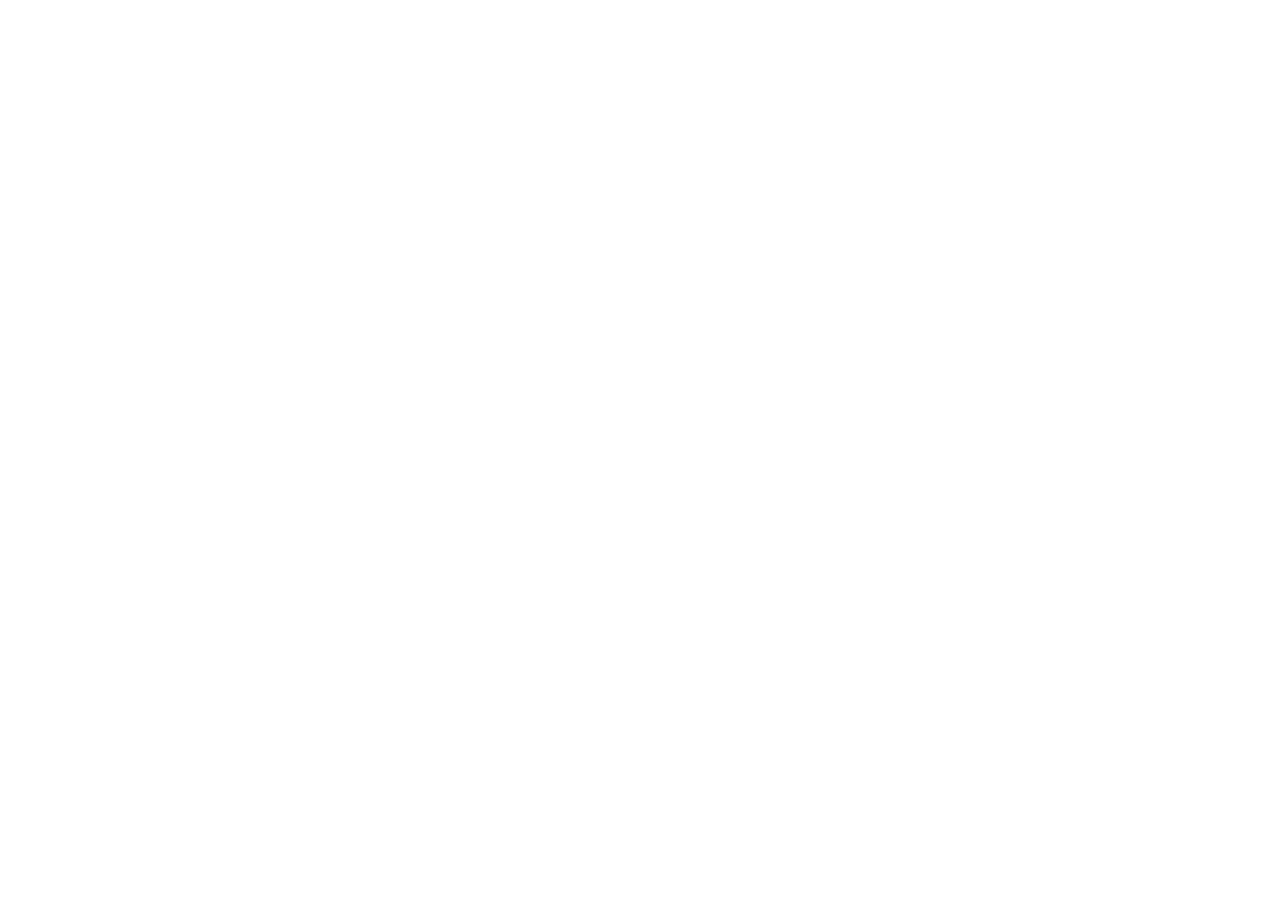
==== index.html @ d962c059 "Create index.html" ====
<!DOCTYPE html>
<html lang="en">
<head>
    <meta charset="UTF-8">
    <meta name="viewport" content="width=device-width, initial-scale=1.0">
    <title>Document</title>
    <link rel="stylesheet" href="https://cdnjs.cloudflare.com/ajax/libs/font-awesome/5.15.4/css/all.min.css">
    <link rel="stylesheet" href="header.css">
</head>
<body>

</body>
</html>
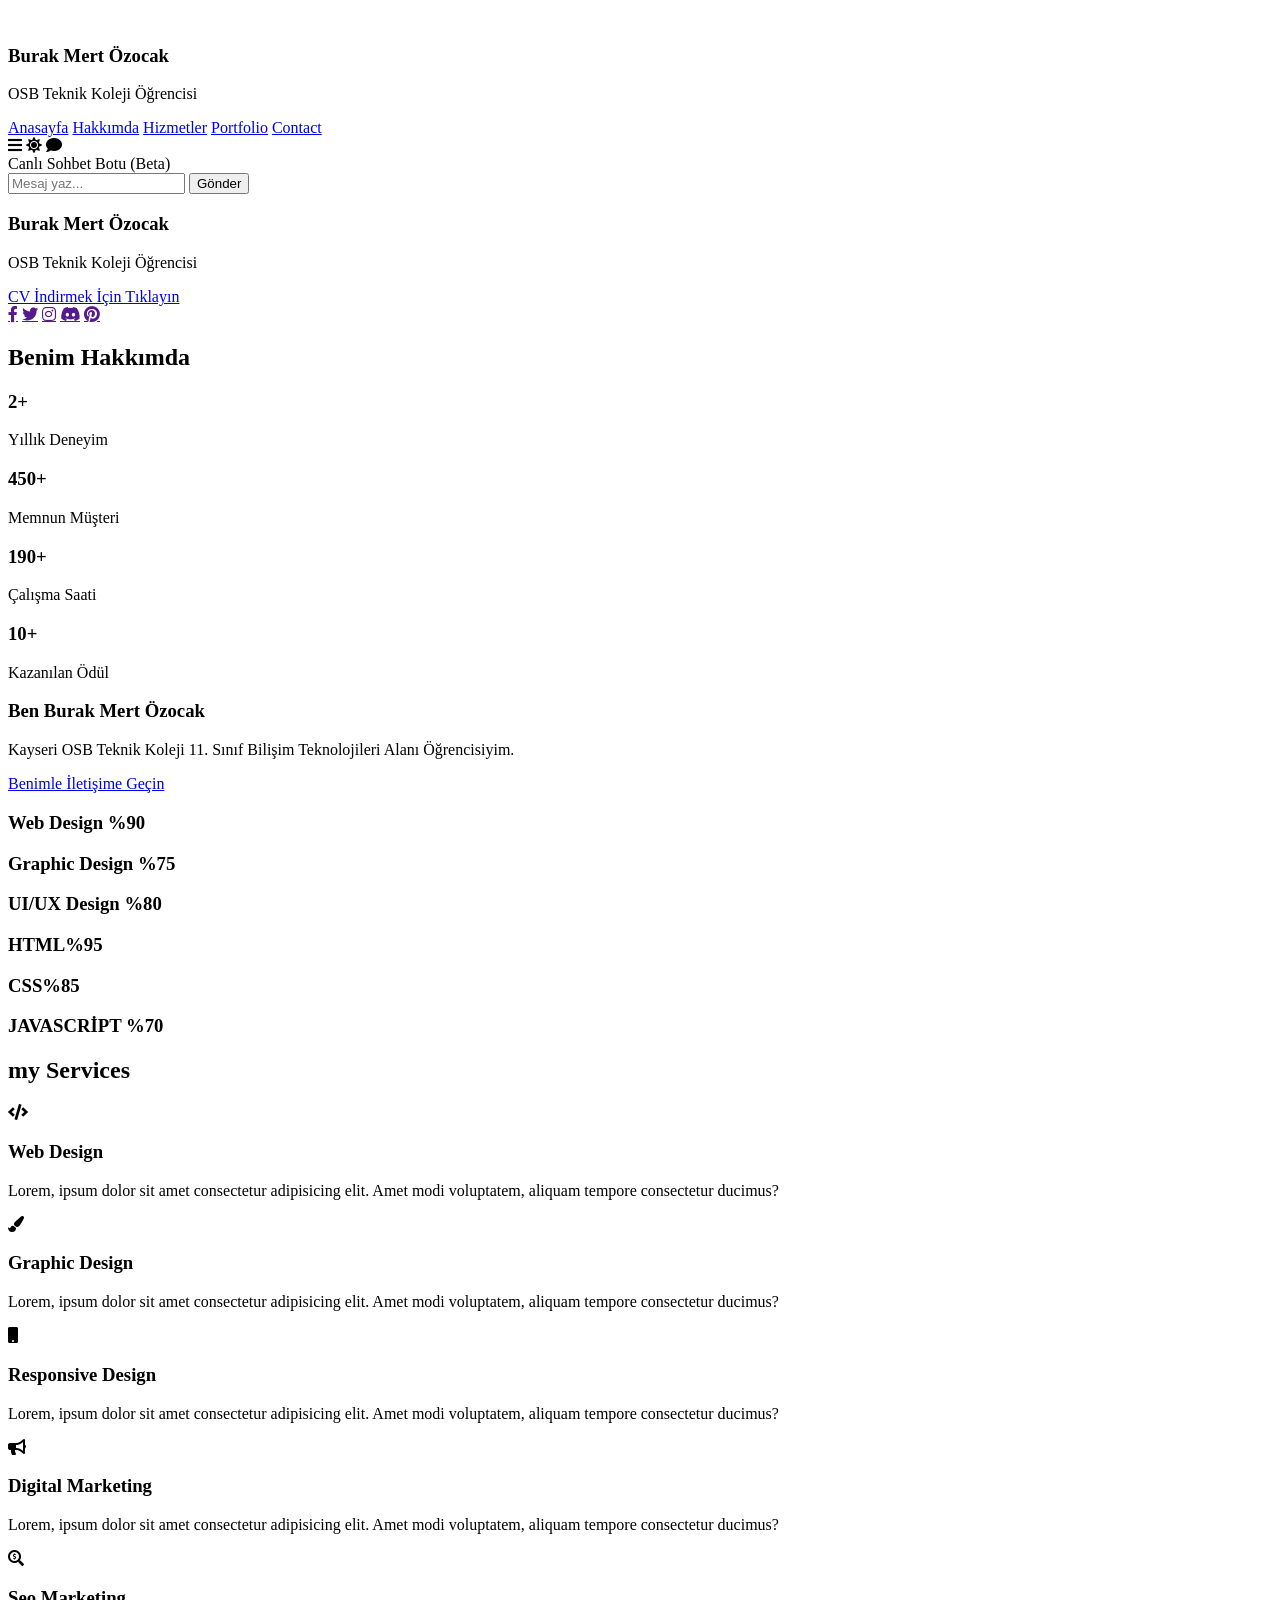
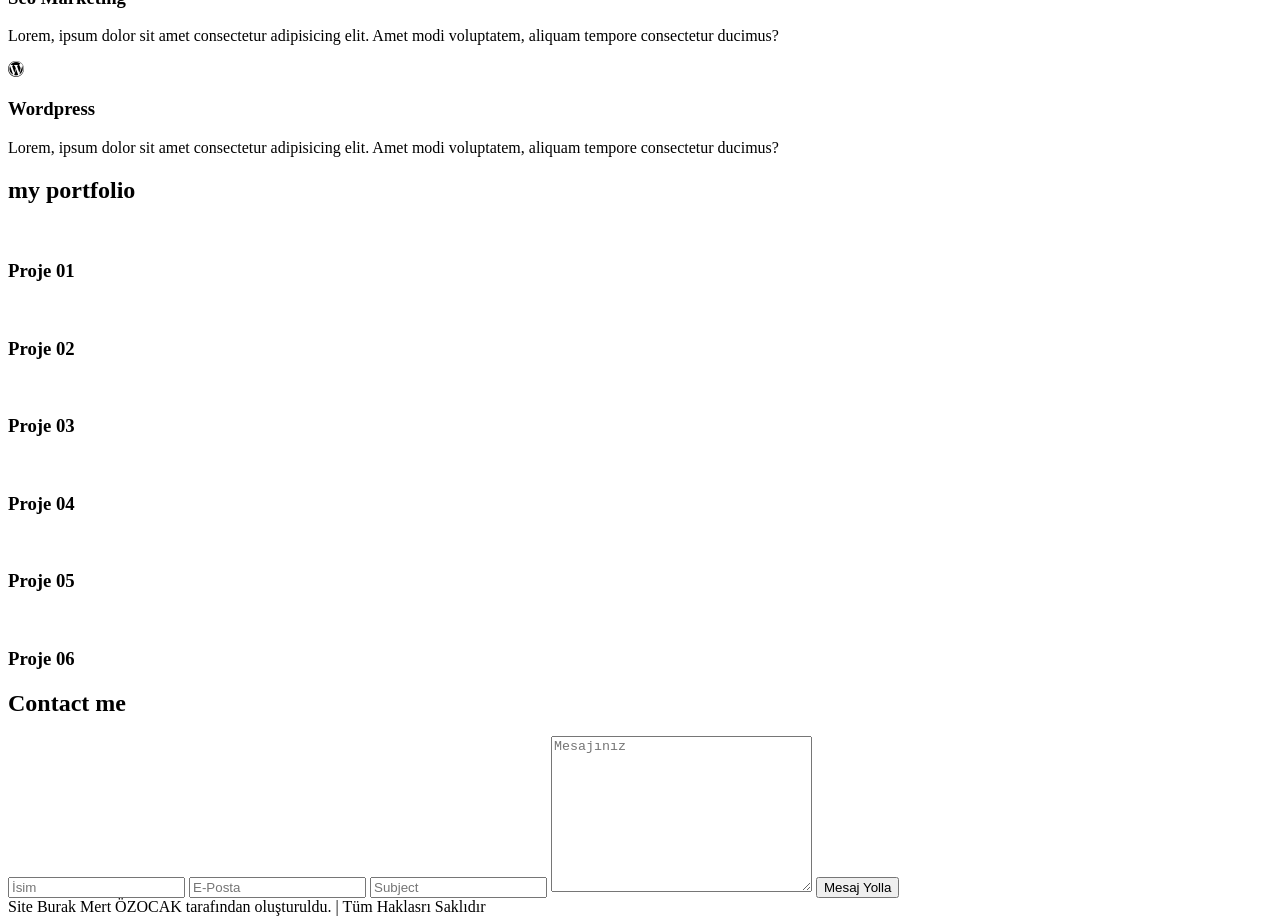
==== commit d24a7eb4: "Update index.html" ====
--- a/index.html
+++ b/index.html
@@ -1,5 +1,6 @@
 <!DOCTYPE html>
 <html lang="en">
+
 <head>
     <meta charset="UTF-8">
     <meta name="viewport" content="width=device-width, initial-scale=1.0">
@@ -7,7 +8,211 @@
     <link rel="stylesheet" href="https://cdnjs.cloudflare.com/ajax/libs/font-awesome/5.15.4/css/all.min.css">
     <link rel="stylesheet" href="header.css">
 </head>
+
 <body>
-
+    <header class="header">
+        <div class="user">
+            <img src="modern desktop computer-amico.png" alt="">
+            <h3>Burak Mert Özocak</h3>
+            <p>OSB Teknik Koleji Öğrencisi</p>
+        </div>
+
+        <nav class="navbar">
+            <a href="#home">Anasayfa</a>
+            <a href="#about">Hakkımda</a>
+            <a href="#services">Hizmetler</a>
+            <a href="#portfolio">Portfolio</a>
+            <a href="#contact">Contact</a>
+        </nav>
+    </header>
+    <div id="menu-btn" onclick="" class="fas fa-bars"></div>
+    <div id="theme-toggler" class="fas fa-sun"></div>
+    <div id="theme-messager" class="fas fa-comment"></div>
+    
+    <div id="chatPanel">
+        <div class="chat-header">Canlı Sohbet Botu (Beta)</div>
+        <div class="chat-messages" id="chatMessages">
+        </div>
+        <div class="chat-input">
+          <input type="text" id="chatInput" placeholder="Mesaj yaz...">
+          <button id="sendBtn">Gönder</button>
+        </div>
+      </div>
+      
+    
+
+    <section class="home" id="home">
+        <div class="content">
+            <h3>Burak Mert Özocak</h3>
+            <p>OSB Teknik Koleji Öğrencisi</p>
+            <a href="#" class="btn">CV İndirmek İçin Tıklayın</a>
+        </div>
+
+        <div class="share">
+            <a href="" class="fab fa-facebook-f"></a>
+            <a href="" class="fab fa-twitter"></a>
+            <a href="" class="fab fa-instagram"></a>
+            <a href="" class="fab fa-discord"></a>
+            <a href="" class="fab fa-pinterest"></a>
+        </div>
+    </section>
+
+    <section class="about" id="about">
+        <h1 class="heading">Benim <span>Hakkımda</span></h1>
+
+        <div class="row">
+            <div class="box-container">
+                <div class="box">
+                    <h3>2+</h3>
+                    <p>Yıllık Deneyim</p>
+                </div>
+                <div class="box">
+                    <h3>450+</h3>
+                    <p>Memnun Müşteri</p>
+                </div>
+                <div class="box">
+                    <h3>190+</h3>
+                    <p>Çalışma Saati</p>
+                </div>
+                <div class="box">
+                    <h3>10+</h3>
+                    <p>Kazanılan Ödül</p>
+                </div>
+            </div>
+            <div class="content">
+                <h3>Ben <span>Burak Mert Özocak</span></h3>
+                <p>Kayseri OSB Teknik Koleji 11. Sınıf Bilişim Teknolojileri Alanı Öğrencisiyim.</p>
+                <a href="#" class="btn">Benimle İletişime Geçin</a>
+            </div>
+        </div>
+
+        <div class="row">
+            <div class="progress">
+                <h3>Web Design <span>%90</span></h3>
+                <div class="bar bar-1-1"><span></span></div>
+                <h3>Graphic Design <span>%75</span></h3>
+                <div class="bar bar-1-2"><span></span></div>
+                <h3>UI/UX Design <span>%80</span></h3>
+                <div class="bar bar-1-3"><span></span></div>
+            </div>
+            <div class="progress">
+                <h3>HTML<span>%95</span></h3>
+                <div class="bar bar-2-1"><span></span></div>
+                <h3>CSS<span>%85</span></h3>
+                <div class="bar bar-2-2"><span></span></div>
+                <h3>JAVASCRİPT <span>%70</span></h3>
+                <div class="bar bar-2-3"><span></span></div>
+            </div>
+
+        </div>
+    </section>
+
+    <section class="services" id="services">
+        <h1 class="heading"> my <span>Services</span> </h1>
+
+        <div class="box-container">
+
+            <div class="box">
+                <i class="fas fa-code"></i>
+                <h3>Web Design</h3>
+                <p>Lorem, ipsum dolor sit amet consectetur adipisicing elit. Amet modi voluptatem, aliquam tempore
+                    consectetur ducimus?</p>
+            </div>
+            <div class="box">
+                <i class="fas fa-paint-brush"></i>
+                <h3>Graphic Design</h3>
+                <p>Lorem, ipsum dolor sit amet consectetur adipisicing elit. Amet modi voluptatem, aliquam tempore
+                    consectetur ducimus?</p>
+            </div>
+            <div class="box">
+                <i class="fas fa-mobile"></i>
+                <h3>Responsive Design</h3>
+                <p>Lorem, ipsum dolor sit amet consectetur adipisicing elit. Amet modi voluptatem, aliquam tempore
+                    consectetur ducimus?</p>
+            </div>
+            <div class="box">
+                <i class="fas fa-bullhorn"></i>
+                <h3>Digital Marketing</h3>
+                <p>Lorem, ipsum dolor sit amet consectetur adipisicing elit. Amet modi voluptatem, aliquam tempore
+                    consectetur ducimus?</p>
+            </div>
+            <div class="box">
+                <i class="fas fa-search-dollar"></i>
+                <h3>Seo Marketing</h3>
+                <p>Lorem, ipsum dolor sit amet consectetur adipisicing elit. Amet modi voluptatem, aliquam tempore
+                    consectetur ducimus?</p>
+            </div>
+            <div class="box">
+                <i class="fab fa-wordpress"></i>
+                <h3>Wordpress</h3>
+                <p>Lorem, ipsum dolor sit amet consectetur adipisicing elit. Amet modi voluptatem, aliquam tempore
+                    consectetur ducimus?</p>
+            </div>
+
+        </div>
+    </section>
+
+    <section class="portfolio" id="portfolio">
+        <h1 class="heading"> my <span>portfolio</span> </h1>
+
+        <div class="box-container">
+
+            <div class="box">
+                <img src="software tester-rafiki.png" alt="">
+                <div class="content">
+                    <h3>Proje 01</h3>
+                </div>
+            </div>
+            <div class="box">
+                <img src="software tester-rafiki.png" alt="">
+                <div class="content">
+                    <h3>Proje 02</h3>
+                </div>
+            </div>
+            <div class="box">
+                <img src="software tester-rafiki.png" alt="">
+                <div class="content">
+                    <h3>Proje 03</h3>
+                </div>
+            </div>
+            <div class="box">
+                <img src="software tester-rafiki.png" alt="">
+                <div class="content">
+                    <h3>Proje 04</h3>
+                </div>
+            </div>
+            <div class="box">
+                <img src="software tester-rafiki.png" alt="">
+                <div class="content">
+                    <h3>Proje 05</h3>
+                </div>
+            </div>
+            <div class="box">
+                <img src="software tester-rafiki.png" alt="">
+                <div class="content">
+                    <h3>Proje 06</h3>
+                </div>
+            </div>
+
+        </div>
+    </section>
+
+    <section class="contact" id="contact">
+        <h1 class="heading"> <span>Contact</span> me </h1>
+        
+        <form action="">
+            <input type="text" placeholder="İsim" class="box">
+            <input type="email" placeholder="E-Posta" class="box">
+            <input type="text" placeholder="Subject" class="box">
+            <textarea name="" class="box" placeholder="Mesajınız" id="" cols="30" rows="10"></textarea>
+        <input type="submit" value="Mesaj Yolla" class="btn">
+        </form>
+    </section>
+
+<div class="credits"> Site <span>Burak Mert ÖZOCAK</span> tarafından oluşturuldu. | Tüm Haklasrı Saklıdır</div>
+
+
+    <script src="header.js"></script>
 </body>
+
 </html>
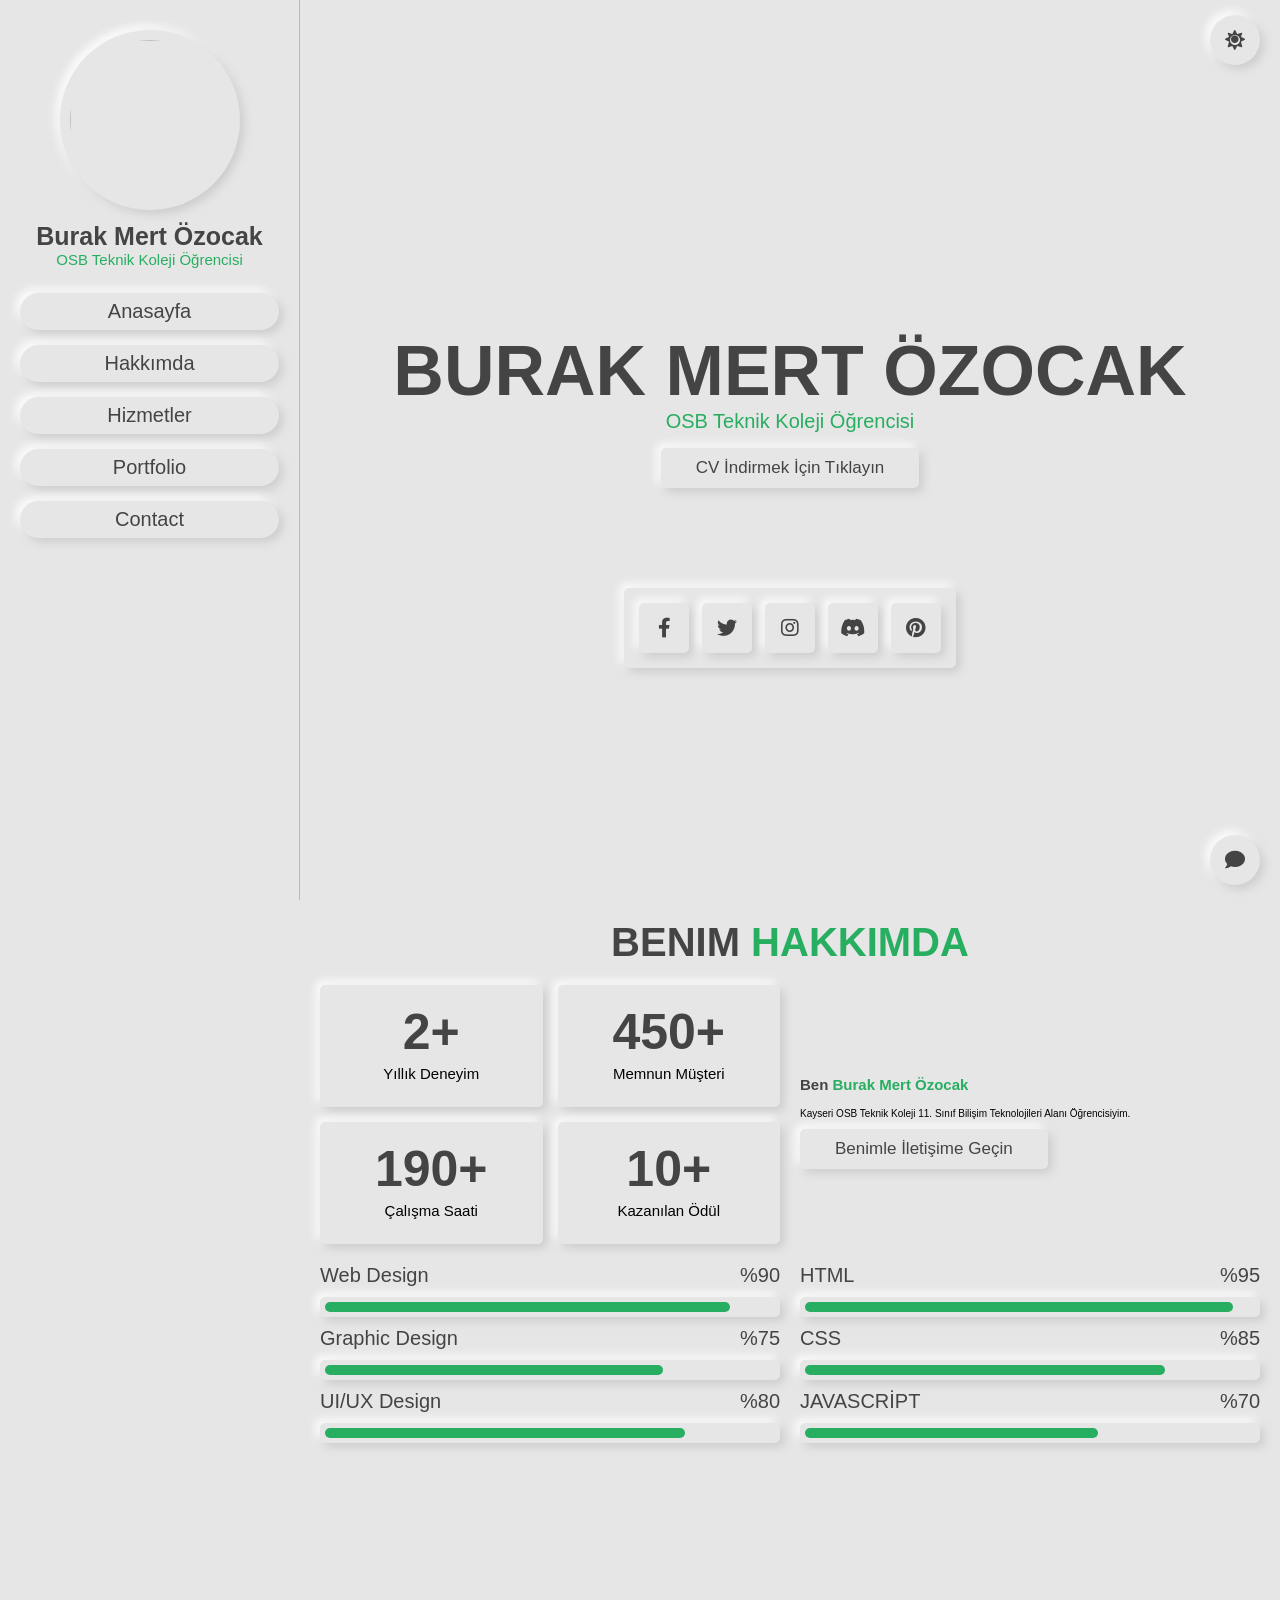
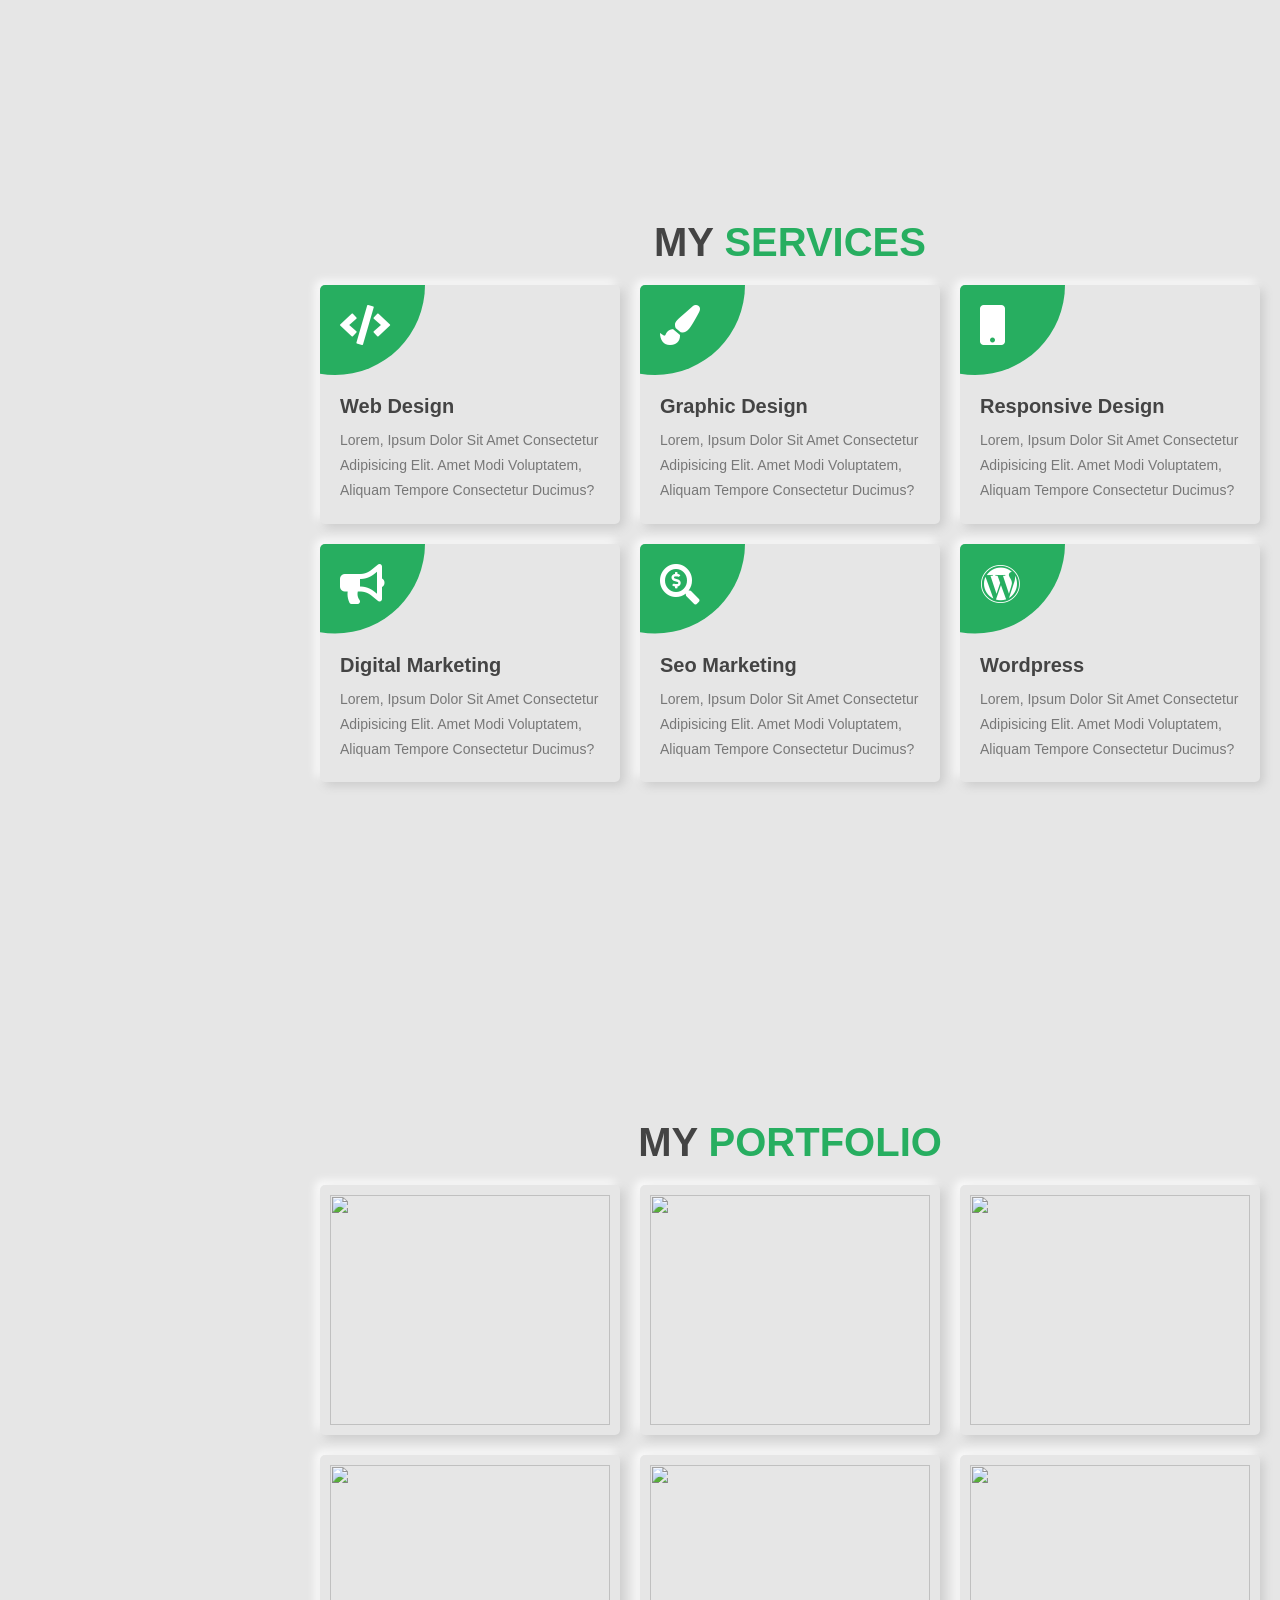
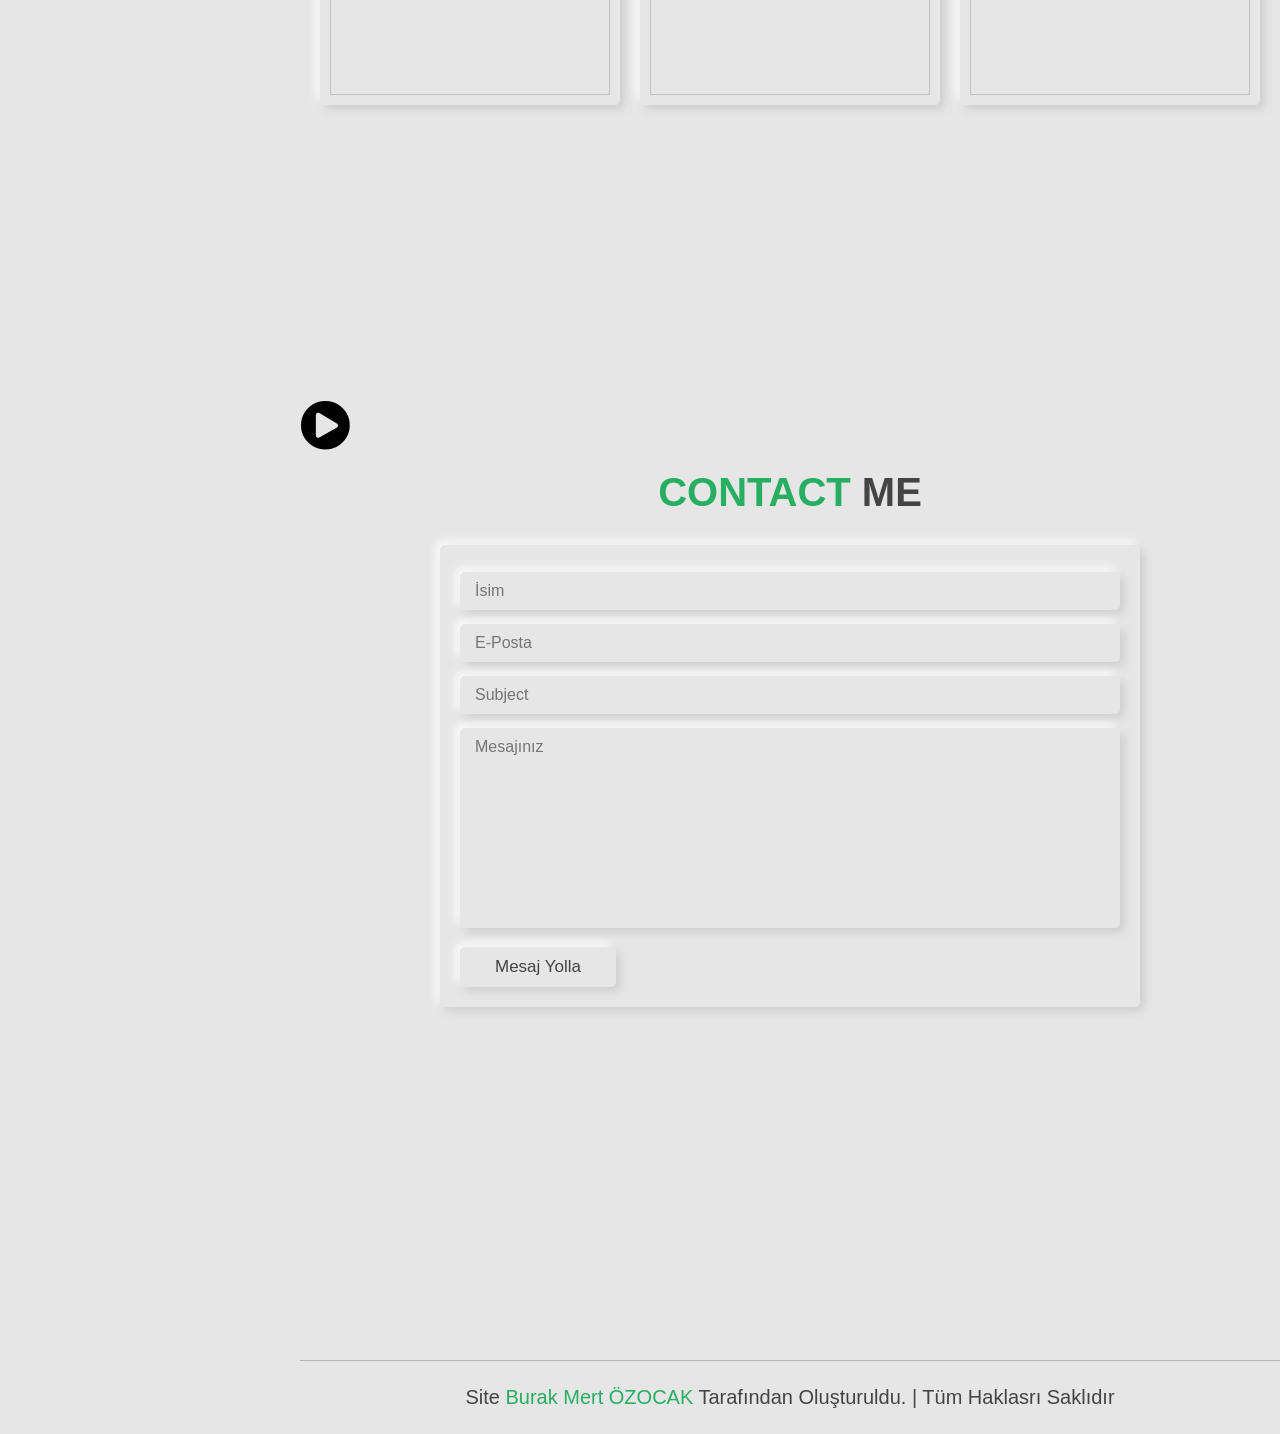
==== commit b6ba2f54: "Update index.html" ====
--- a/index.html
+++ b/index.html
@@ -196,6 +196,8 @@
 
         </div>
     </section>
+    
+    <div class="playpause-track" onclick="playpauseTrack()"><i class="fa fa-play-circle fa-5x"></i></div>
 
     <section class="contact" id="contact">
         <h1 class="heading"> <span>Contact</span> me </h1>
--- a/header.css
+++ b/header.css
@@ -0,0 +1,711 @@
+@import url('https://fonts.googleapis.com/css2?family=Poppins:wght@100;200;300;400;500;600;700&display=swap');
+
+:root {
+    --green: #27ae60;
+    --black: #444;
+    --light-color: #777;
+    --bg-color: #e6e6e6;
+    --border: .1rem solid rgba(0, 0, 0, .2);
+    --header-width: 30rem;
+    --box-shadow: .4rem .4rem 1rem #ccc,
+        -.4rem -.4rem 1rem #fff;
+    --box-shadow-inset: .4rem .4rem 1rem #ccc inset,
+        -.4rem -.4rem 1rem #fff inset;
+}
+
+* {
+    font-family: 'Poppins', sans-serif;
+    margin: 0;
+    padding: 0;
+    box-sizing: border-box;
+    outline: none;
+    border: none;
+    text-decoration: none;
+    text-transform: capitalize;
+    transition: .2s linear;
+}
+
+html {
+    font-size: 62.5%;
+    scroll-behavior: smooth;
+}
+
+body {
+    background: var(--bg-color);
+    padding-left: var(--header-width);
+}
+
+body.active {
+    --black: #fff;
+    --light-color: #fff;
+    --bg-color: #222;
+    --border: .1rem solid rgba(0, 0, 0, .4);
+    --box-shadow: .4rem .4rem 1rem #111,
+        -.4rem -.4rem 1rem #333;
+    --box-shadow-inset: .4rem .4rem 1rem #111 inset,
+        -.4rem -.4rem 1rem #333 inset;
+}
+
+section {
+    min-height: 100vh;
+    padding: 2rem;
+}
+
+.btn {
+    margin-top: 1rem;
+    display: inline-block;
+    padding: 1rem 3.5rem;
+    border-radius: .5rem;
+    font-size: 1.7rem;
+    cursor: pointer;
+    background: none;
+    color: var(--black);
+    box-shadow: var(--box-shadow);
+}
+
+.btn:hover {
+    box-shadow: var(--box-shadow-inset);
+    color: var(--green);
+}
+
+.heading {
+    text-align: center;
+    font-size: 4rem;
+    color: var(--black);
+    text-transform: uppercase;
+    padding-bottom: 2rem;
+}
+
+.heading span {
+    color: var(--green);
+    text-transform: uppercase;
+}
+
+.header {
+    position: fixed;
+    top: 0;
+    left: 0;
+    z-index: 999;
+    background: var(--bg-color);
+    width: 30rem;
+    border-right: var(--border);
+    height: 100%;
+    padding: 2rem;
+    text-align: center;
+}
+
+.header .user img {
+    margin: 1rem 0;
+    border: 1rem solid transparent;
+    border-radius: 50%;
+    height: 18rem;
+    width: 18rem;
+    box-shadow: var(--box-shadow);
+}
+
+.header .user h3 {
+    color: var(--black);
+    font-size: 2.5rem;
+}
+
+.header .user p {
+    color: var(--green);
+    font-size: 1.5rem;
+}
+
+.header .navbar {
+    padding-top: 1rem;
+}
+
+.header .navbar a {
+    display: block;
+    margin: 1.5rem 0;
+    padding: .7rem;
+    border-radius: 5rem;
+    font-size: 2rem;
+    box-shadow: var(--box-shadow);
+    color: var(--black);
+}
+
+.header .navbar a:hover {
+    box-shadow: var(--box-shadow-inset);
+}
+
+#menu-btn {
+    position: fixed;
+    top: 1.5rem;
+    left: 2rem;
+    z-index: 1000;
+    height: 5rem;
+    width: 5rem;
+    line-height: 5rem;
+    border-radius: 50%;
+    font-size: 2rem;
+    cursor: pointer;
+    box-shadow: var(--box-shadow);
+    background: var(--bg-color);
+    text-align: center;
+    color: var(--black);
+    display: none;
+}
+
+#menu-btn:hover {
+    color: var(--green);
+    box-shadow: var(--box-shadow-inset);
+}
+
+#theme-toggler {
+    position: fixed;
+    top: 1.5rem;
+    right: 2rem;
+    z-index: 1000;
+    height: 5rem;
+    width: 5rem;
+    line-height: 5rem;
+    border-radius: 50%;
+    font-size: 2rem;
+    cursor: pointer;
+    box-shadow: var(--box-shadow);
+    text-align: center;
+    color: var(--black);
+    background: var(--bg-color);
+}
+
+#theme-toggler:hover {
+    color: var(--green);
+    box-shadow: var(--box-shadow-inset);
+}
+
+/*alınacakların başı*/
+#theme-messager {
+    position: fixed;
+    bottom: 1.5rem;
+    right: 2rem;
+    z-index: 1000;
+    height: 5rem;
+    width: 5rem;
+    line-height: 5rem;
+    border-radius: 50%;
+    font-size: 2rem;
+    cursor: pointer;
+    box-shadow: var(--box-shadow);
+    text-align: center;
+    color: var(--black);
+    background: var(--bg-color);
+}
+
+#theme-messager:hover {
+    color: var(--green);
+    box-shadow: var(--box-shadow-inset);
+}
+
+#chatPanel {
+    position: fixed;
+    bottom: 7rem;
+    right: 1.75rem;
+    width: 35rem;
+    height: 49rem;
+    background-color: var(--bg-color);
+    border-radius: 1rem;
+    box-shadow: 0 1rem 2rem rgba(0, 0, 0, 0.3);
+    display: flex;
+    flex-direction: column;
+    transform: scaleY(0);
+    transform-origin: bottom;
+    transition: transform 0.3s ease;
+    overflow: hidden;
+    z-index: 999;
+}
+
+#chatPanel.open {
+    transform: scaleY(1);
+}
+
+.chat-header {
+    background-color: #6600ff;
+    color: white;
+    padding: 0.75rem;
+    font-weight: bold;
+    text-align: center;
+    font-size: 1.5rem;
+    position: relative;
+}
+
+.close-chat {
+    position: absolute;
+    top: 0.5rem;
+    right: 1rem;
+    background-color: transparent;
+    border: none;
+    font-size: 1.5rem;
+    cursor: pointer;
+    color: white;
+}
+
+.chat-messages {
+    flex: 1;
+    padding: 0.75rem;
+    overflow-y: auto;
+    font-size: 1.5rem;
+    display: flex;
+    flex-direction: column;
+    gap: 0.75rem;
+}
+
+.chat-input {
+    display: flex;
+    border-top: 1px solid #ddd;
+}
+
+.chat-input input {
+    flex: 1;
+    border: none;
+    padding: 1rem;
+    font-size: 1.50rem;
+    outline: none;
+}
+
+.chat-input button {
+    background-color: #6600ff;
+    color: white;
+    border: none;
+    padding: 1rem 1.5rem;
+    cursor: pointer;
+    font-size: 1.50rem;
+}
+
+.chat-message {
+    max-width: 75%;
+    padding: 0.75rem 1rem;
+    border-radius: 1.25rem;
+    word-wrap: break-word;
+    font-size: 1.25rem;
+    display: inline-block;
+}
+
+.chat-message.user {
+    background-color: #339900;
+    color: white;
+    border-bottom-right-radius: 0.25rem;
+    align-self: flex-end;
+    text-align: left;
+}
+
+.chat-message.bot {
+    background-color: #9966ff;
+    color: white;
+    border-bottom-left-radius: 0.25rem;
+    align-self: flex-start;
+    text-align: left;
+}
+
+.dot-typing {
+    display: inline-block;
+    width: 1.5rem;
+    height: 1rem;
+    position: relative;
+  }
+  
+  .dot-typing::before, .dot-typing::after, .dot-typing span {
+    content: "";
+    position: absolute;
+    top: 0;
+    width: 0.4rem;
+    height: 0.4rem;
+    border-radius: 50%;
+    background: white;
+    animation: blink 1.5s infinite ease-in-out;
+  }
+  
+  .dot-typing::before {
+    left: 0;
+    animation-delay: 0s;
+  }
+  
+  .dot-typing span {
+    left: 0.5rem;
+    animation-delay: 0.2s;
+  }
+  
+  .dot-typing::after {
+    left: 1rem;
+    animation-delay: 0.4s;
+  }
+  
+  @keyframes blink {
+    0%, 80%, 100% { opacity: 0.2; }
+    40% { opacity: 1; }
+  }
+
+
+/*alınacakların sonu*/
+.home {
+    display: flex;
+    flex-flow: column;
+    align-items: center;
+    justify-content: center;
+    text-align: center;
+}
+
+.home .content h3 {
+    font-size: 7rem;
+    color: var(--black);
+    line-height: 1.1;
+    text-transform: uppercase;
+}
+
+.home .content p {
+    font-size: 2rem;
+    color: var(--green);
+    padding-bottom: .5rem;
+}
+
+.home .share {
+    position: relative;
+    top: 10rem;
+    border-radius: .5rem;
+    box-shadow: var(--box-shadow);
+    padding: 1rem;
+}
+
+.home .share a {
+    height: 5rem;
+    width: 5rem;
+    line-height: 5rem;
+    box-shadow: var(--box-shadow);
+    margin: .5rem;
+    font-size: 2rem;
+    color: var(--black);
+    border-radius: .5rem;
+}
+
+.home .share a:hover {
+    box-shadow: var(--box-shadow-inset);
+    color: var(--green);
+}
+
+.about .row {
+    display: flex;
+    align-items: center;
+    flex-wrap: wrap-reverse;
+    gap: 2rem;
+}
+
+.about .row .box-container {
+    flex: 1 1 40rem;
+    display: flex;
+    gap: 1.5rem;
+    flex-wrap: wrap;
+}
+
+.about .row .box-container .box {
+    flex: 1 1 18rem;
+    text-align: center;
+    padding: 2rem;
+    border-radius: .5rem;
+    box-shadow: var(--box-shadow);
+}
+
+.about .row .box-container .box h3 {
+    font-size: 5rem;
+    color: var(--black);
+    line-height: 1.1;
+}
+
+.about .row .box-container .box p {
+    font-size: 1.5rem;
+    color: var(--header-width);
+    padding: .5rem 0;
+}
+
+.about .row .content {
+    flex: 1 1 40rem;
+}
+
+.about .row .content h3 {
+    font-size: 2.5rem;
+    color: var(--black);
+    line-height: 1.8;
+}
+
+.about .row .content h3 span {
+    color: var(--green);
+}
+
+.about .row .content h3 {
+    font-size: 1.5rem;
+    color: var(--black);
+    line-height: 1.8;
+    padding: 1rem 0;
+}
+
+.about .row:nth-child(3) {
+    padding-top: 2rem;
+}
+
+.about .row .progress {
+    flex: 1 1 40rem;
+}
+
+.about .row .progress h3 {
+    color: var(--black);
+    font-weight: normal;
+    font-size: 2rem;
+    display: flex;
+    align-items: center;
+    justify-content: space-between;
+}
+
+.about .row .progress .bar {
+    box-shadow: var(--box-shadow);
+    border-radius: .5rem;
+    height: 2rem;
+    padding: .5rem;
+    margin: 1rem 0;
+}
+
+.about .row .progress .bar span {
+    display: block;
+    height: 100%;
+    background: var(--green);
+    border-radius: 5rem;
+}
+
+.about .row .progress .bar-1-1 span {
+    width: 90%;
+}
+
+.about .row .progress .bar-1-2 span {
+    width: 75%;
+}
+
+.about .row .progress .bar-1-3 span {
+    width: 80%;
+}
+
+.about .row .progress .bar-2-1 span {
+    width: 95%;
+}
+
+.about .row .progress .bar-2-2 span {
+    width: 80%;
+}
+
+.about .row .progress .bar-2-3 span {
+    width: 65%;
+}
+
+.services .box-container {
+    display: grid;
+    grid-template-columns: repeat(auto-fit, minmax(27rem, 1fr));
+    gap: 2rem;
+}
+
+.services .box-container .box {
+    padding: 2rem;
+    border-radius: .5rem;
+    box-shadow: var(--box-shadow);
+    position: relative;
+    z-index: 0;
+    overflow: hidden;
+}
+
+.services .box-container .box i {
+    font-size: 4rem;
+    padding-bottom: 5rem;
+    color: #fff;
+}
+
+.services .box-container .box h3 {
+    font-size: 2rem;
+    padding-bottom: 1rem;
+    color: var(--black);
+}
+
+.services .box-container .box p {
+    font-size: 1.4rem;
+    line-height: 1.8;
+    color: var(--light-color);
+}
+
+.services .box-container .box::before {
+    content: '';
+    position: absolute;
+    top: 0;
+    left: 0;
+    height: 100%;
+    width: 100%;
+    background: var(--green);
+    z-index: -1;
+    clip-path: circle(9rem at 5% 0%);
+    transition: .3s linear;
+}
+
+.services .box-container .box:hover::before {
+    clip-path: circle(100%);
+}
+
+.services .box-container .box:hover>* {
+    color: #fff;
+}
+
+.portfolio .box-container {
+    display: grid;
+    grid-template-columns: repeat(auto-fit, minmax(27rem, 1fr));
+    gap: 2rem;
+}
+
+.portfolio .box-container .box {
+    height: 25rem;
+    border-radius: .5rem;
+    overflow: hidden;
+    box-shadow: var(--box-shadow);
+    position: relative;
+    border: 1rem solid transparent;
+}
+
+.portfolio .box-container .box img {
+    height: 100%;
+    width: 100%;
+    object-fit: cover;
+}
+
+.portfolio .box-container .box .content {
+    position: absolute;
+    top: 0;
+    left: 0;
+    height: 100%;
+    width: 100%;
+    background: var(--bg-color);
+    display: grid;
+    place-items: center;
+    transform: scale(0);
+}
+
+.portfolio .box-container .box:hover .content {
+    transform: scale(1);
+}
+
+.portfolio .box-container .box .content h3 {
+    font-size: 2.5rem;
+    color: var(--black);
+    text-transform: uppercase;
+    transform: translateY(-5rem);
+    opacity: 0;
+    transition-delay: .3s;
+}
+
+.portfolio .box-container .box:hover .content h3 {
+    transform: translateY(0rem);
+    opacity: 1;
+}
+
+.contact form {
+    margin: 1rem auto;
+    max-width: 70rem;
+    border-radius: .5rem;
+    box-shadow: var(--box-shadow);
+    padding: 2rem;
+}
+
+.contact form .box {
+    padding: 1rem 1.5rem;
+    width: 100%;
+    background: none;
+    color: var(--black);
+    font-size: 1.6rem;
+    text-transform: none;
+    margin: .7rem 0;
+    box-shadow: var(--box-shadow);
+    border-radius: .5rem;
+}
+
+.contact form textarea {
+    height: 20rem;
+    resize: none;
+}
+
+.contact form .box:focus {
+    box-shadow: var(--box-shadow-inset);
+}
+
+.credits {
+    font-size: 2rem;
+    text-align: center;
+    padding: 2.5rem 1rem;
+    margin-top: 1rem;
+    border-top: var(--border);
+    color: var(--black);
+}
+
+.credits span {
+    color: var(--green);
+}
+
+
+
+
+
+
+
+
+
+
+
+
+
+
+
+
+
+
+
+
+
+
+
+
+
+
+
+
+
+
+
+
+
+@media(max-width:991px) {
+
+    html {
+        font-size: 55%;
+    }
+
+    body {
+        padding-left: 0;
+    }
+
+    .header {
+        left: -110%;
+    }
+
+    .header.active {
+        left: 0%;
+        transition: .5s linear;
+    }
+
+    #menu-btn {
+        display: initial;
+    }
+}
+
+@media(max-width:450px) {
+
+    html {
+        font-size: 50%;
+    }
+
+    .header {
+        width: 100%;
+        border-right: 0;
+    }
+}
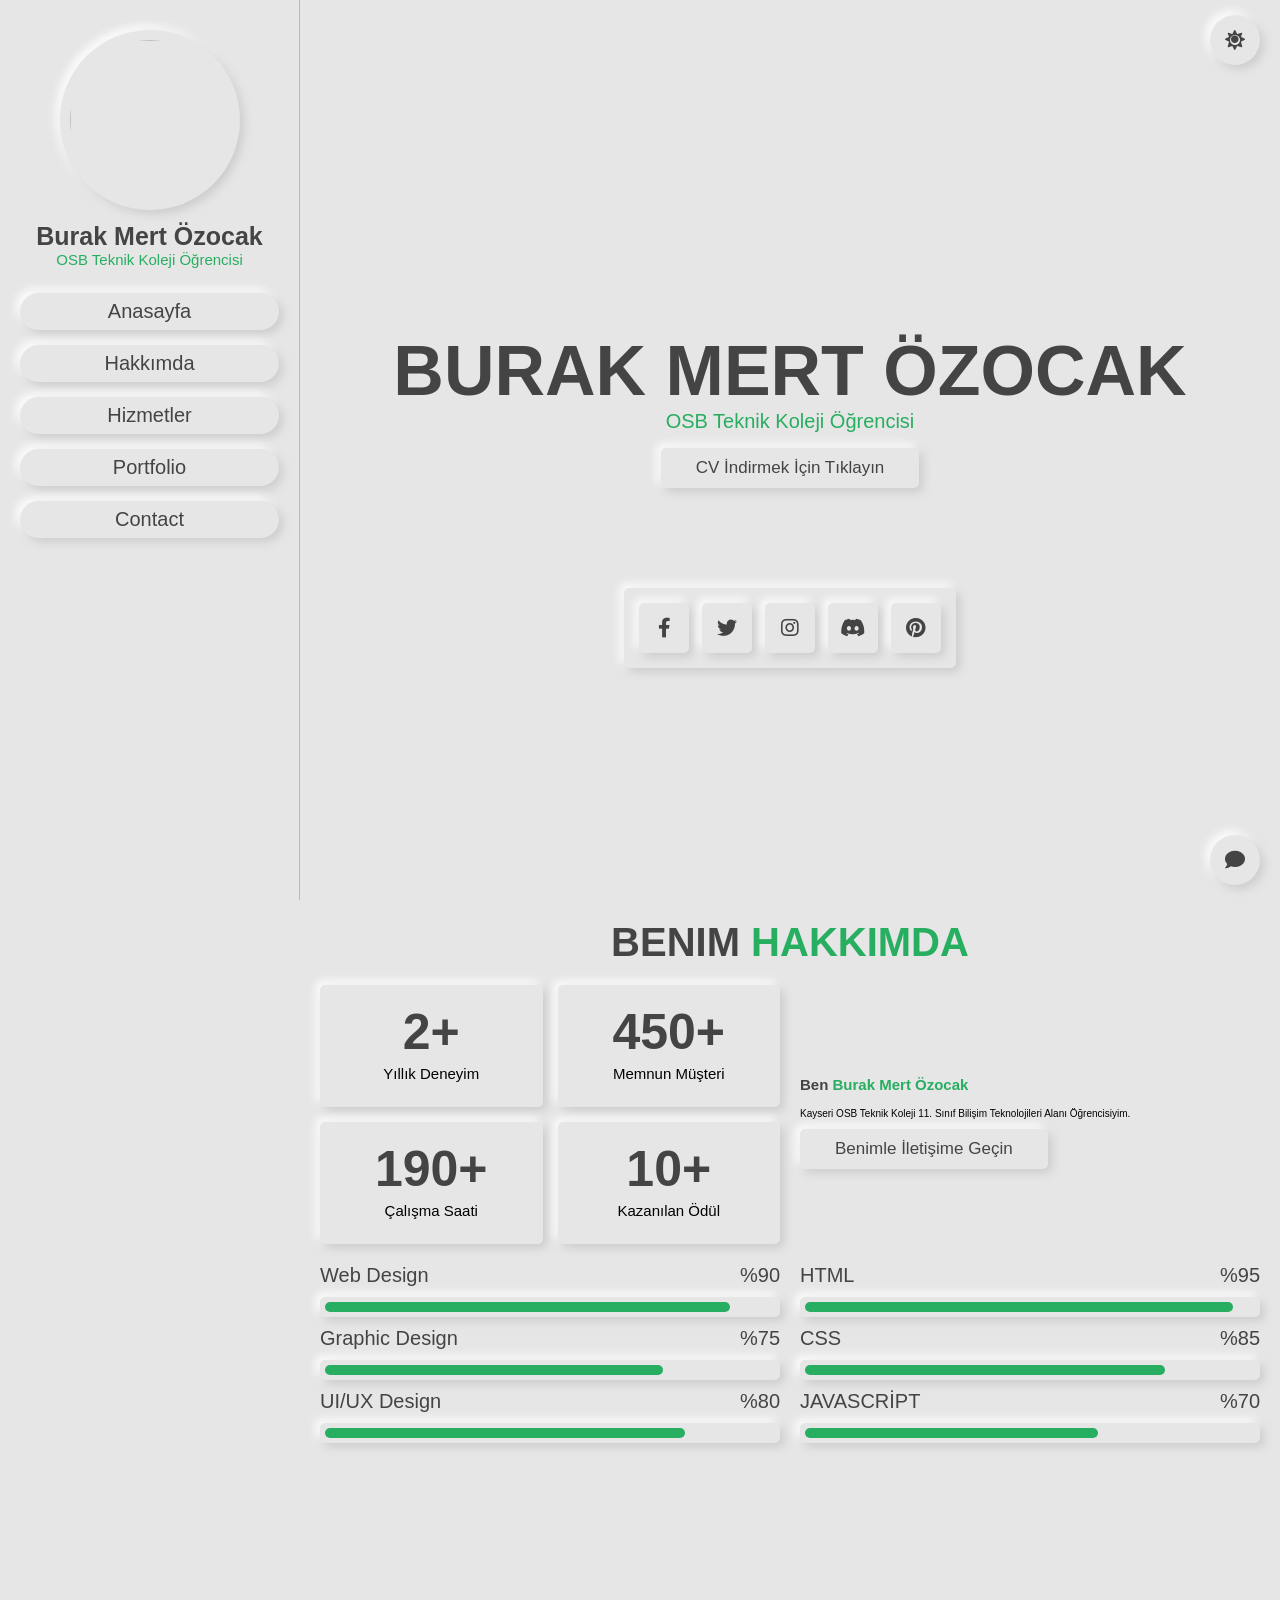
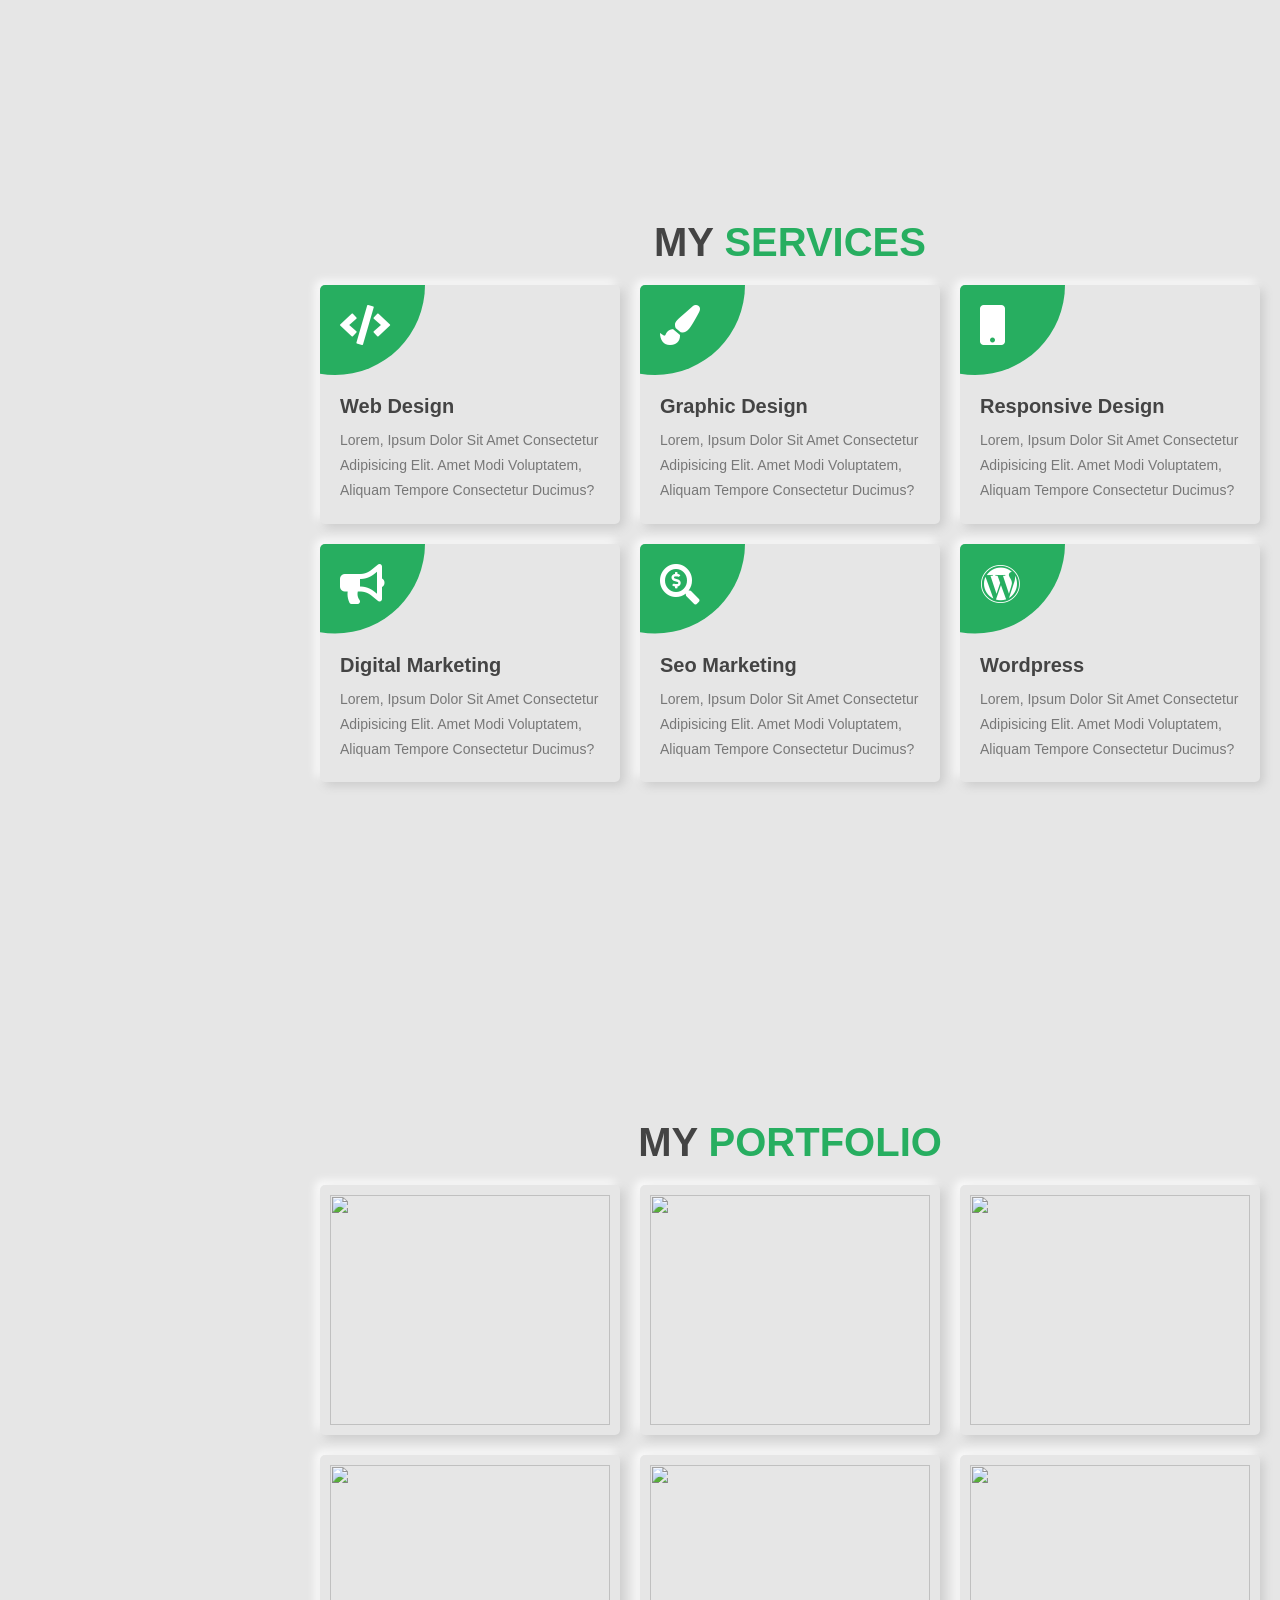
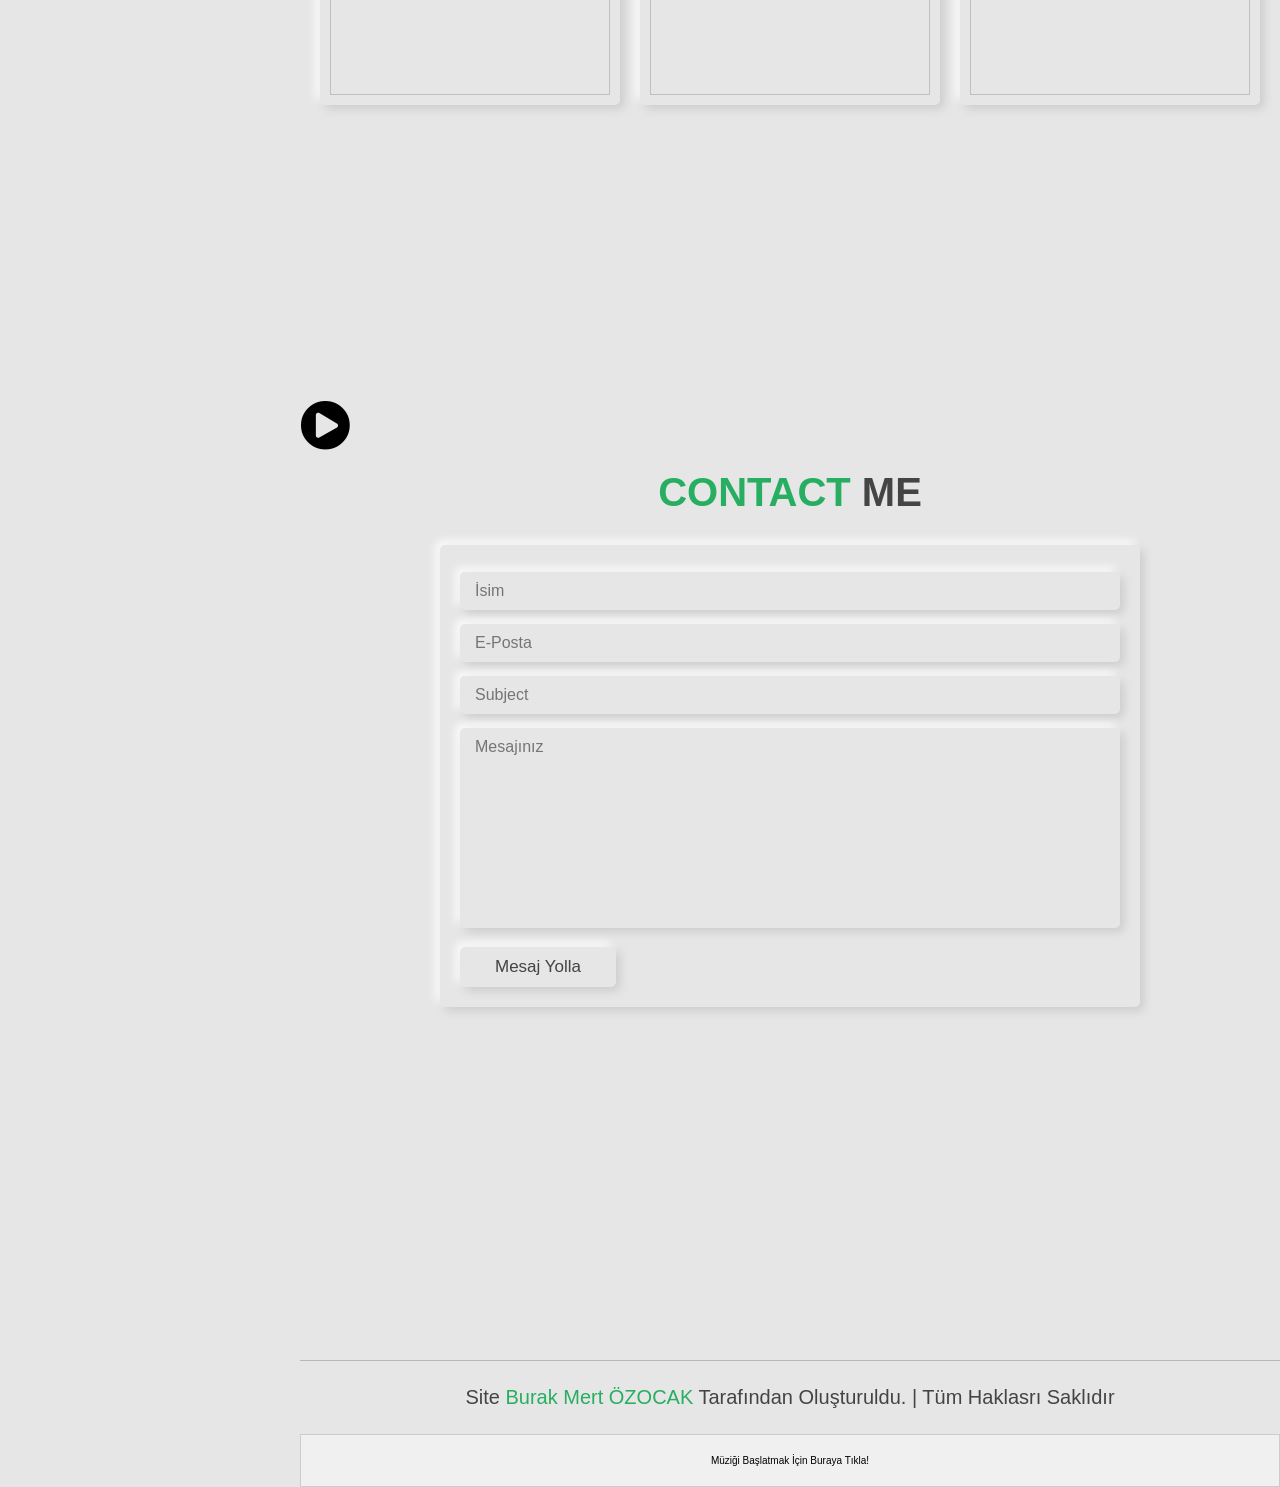
==== commit 522b6ead: "Update index.html" ====
--- a/index.html
+++ b/index.html
@@ -218,3 +218,19 @@
 </body>
 
 </html>
+
+<audio id="benimSarkim" loop>
+  <source src="sarki.mp3" type="audio/mpeg">
+  Tarayıcınız müzik çalmayı desteklemiyor.
+</audio>
+
+<div onclick="muzigiCal()" style="cursor:pointer; padding:20px; background:#f0f0f0; border:1px solid #ccc; text-align:center;">
+  Müziği Başlatmak İçin Buraya Tıkla!
+</div>
+
+<script>
+function muzigiCal() {
+  var audio = document.getElementById("benimSarkim");
+  audio.play();
+}
+</script>
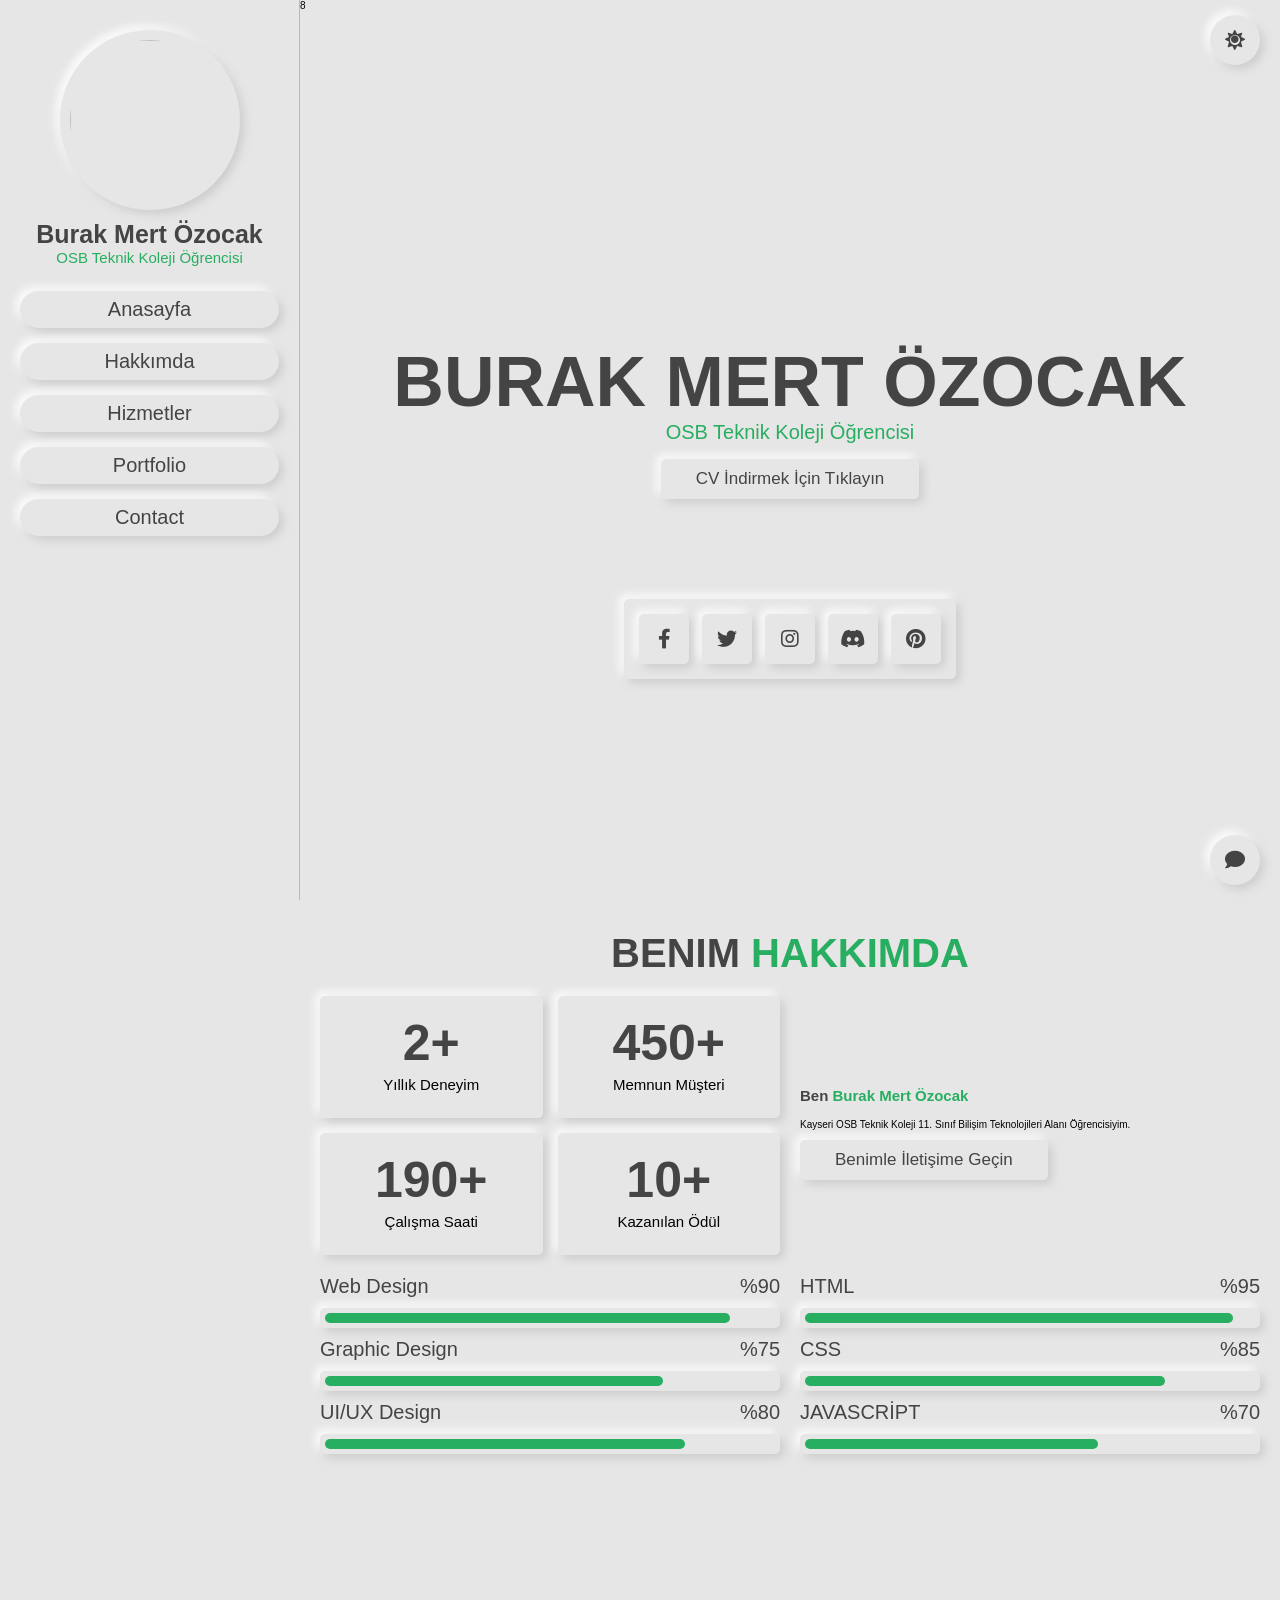
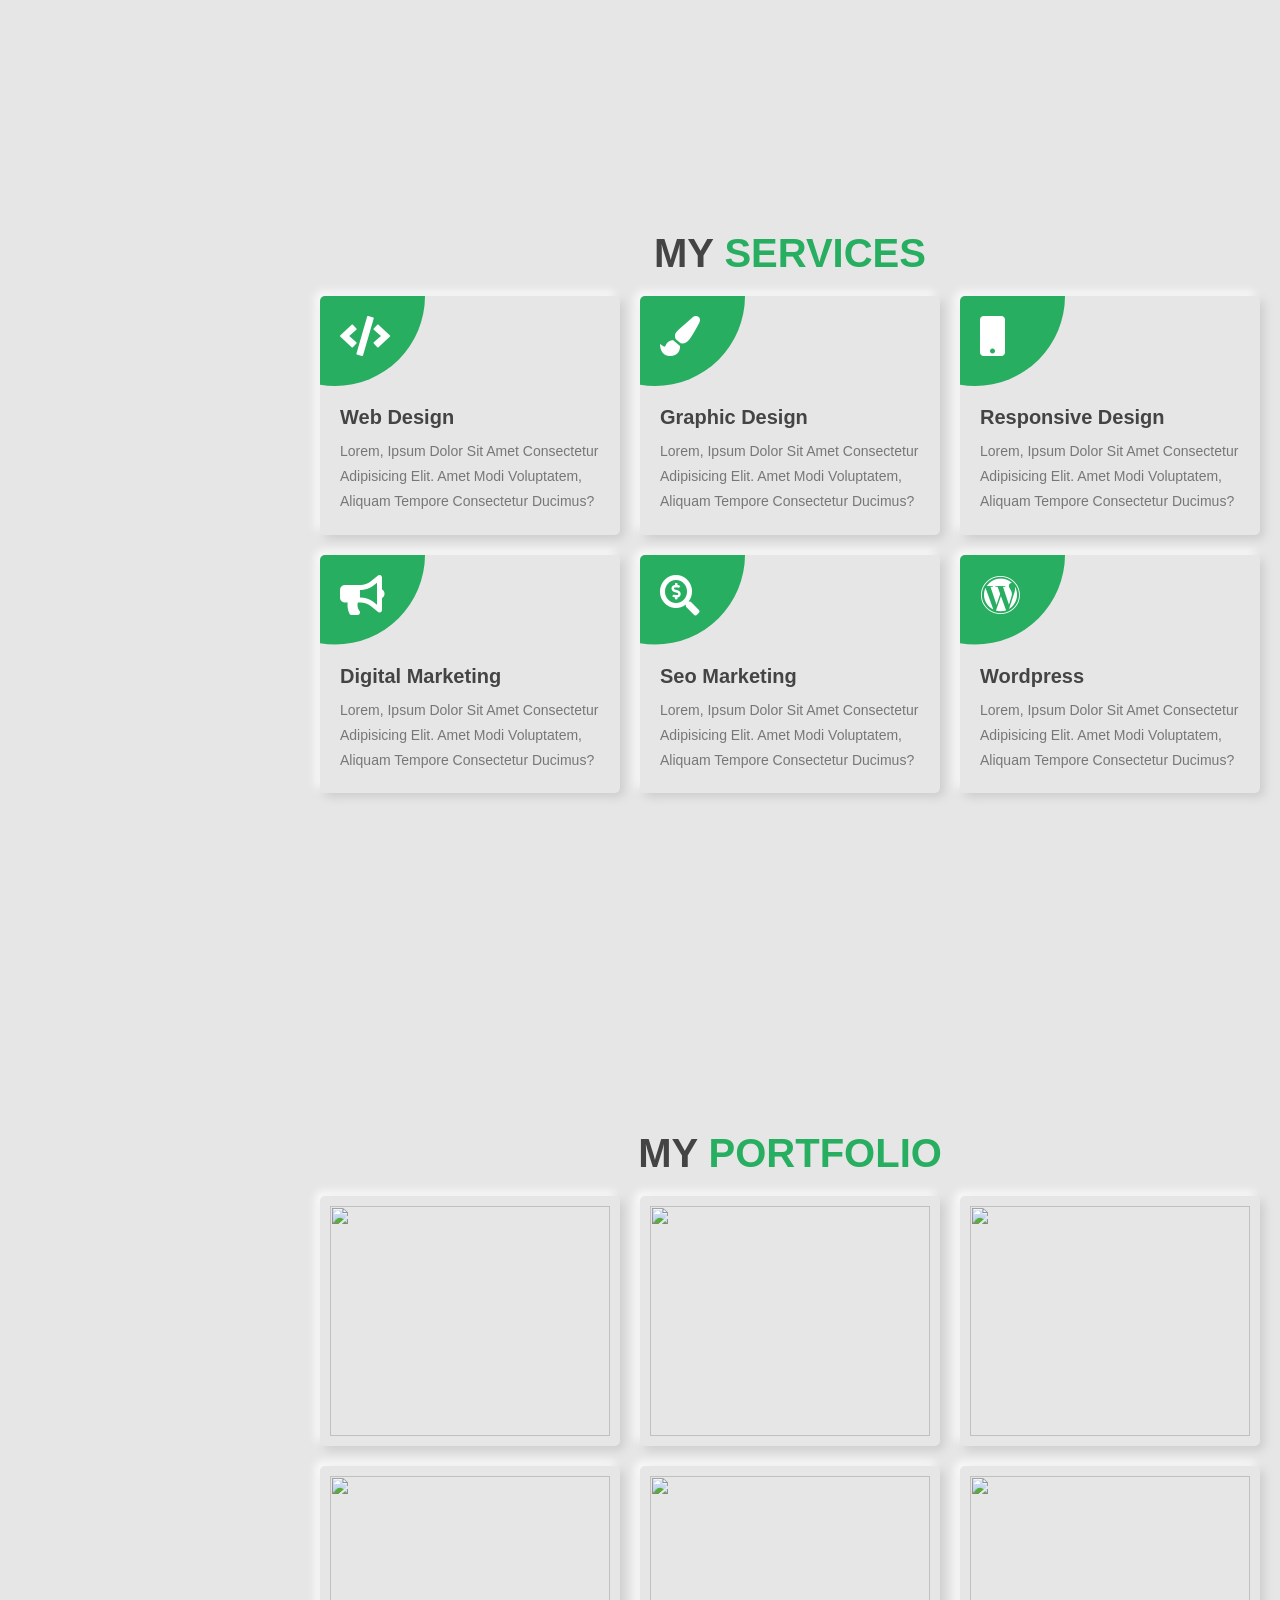
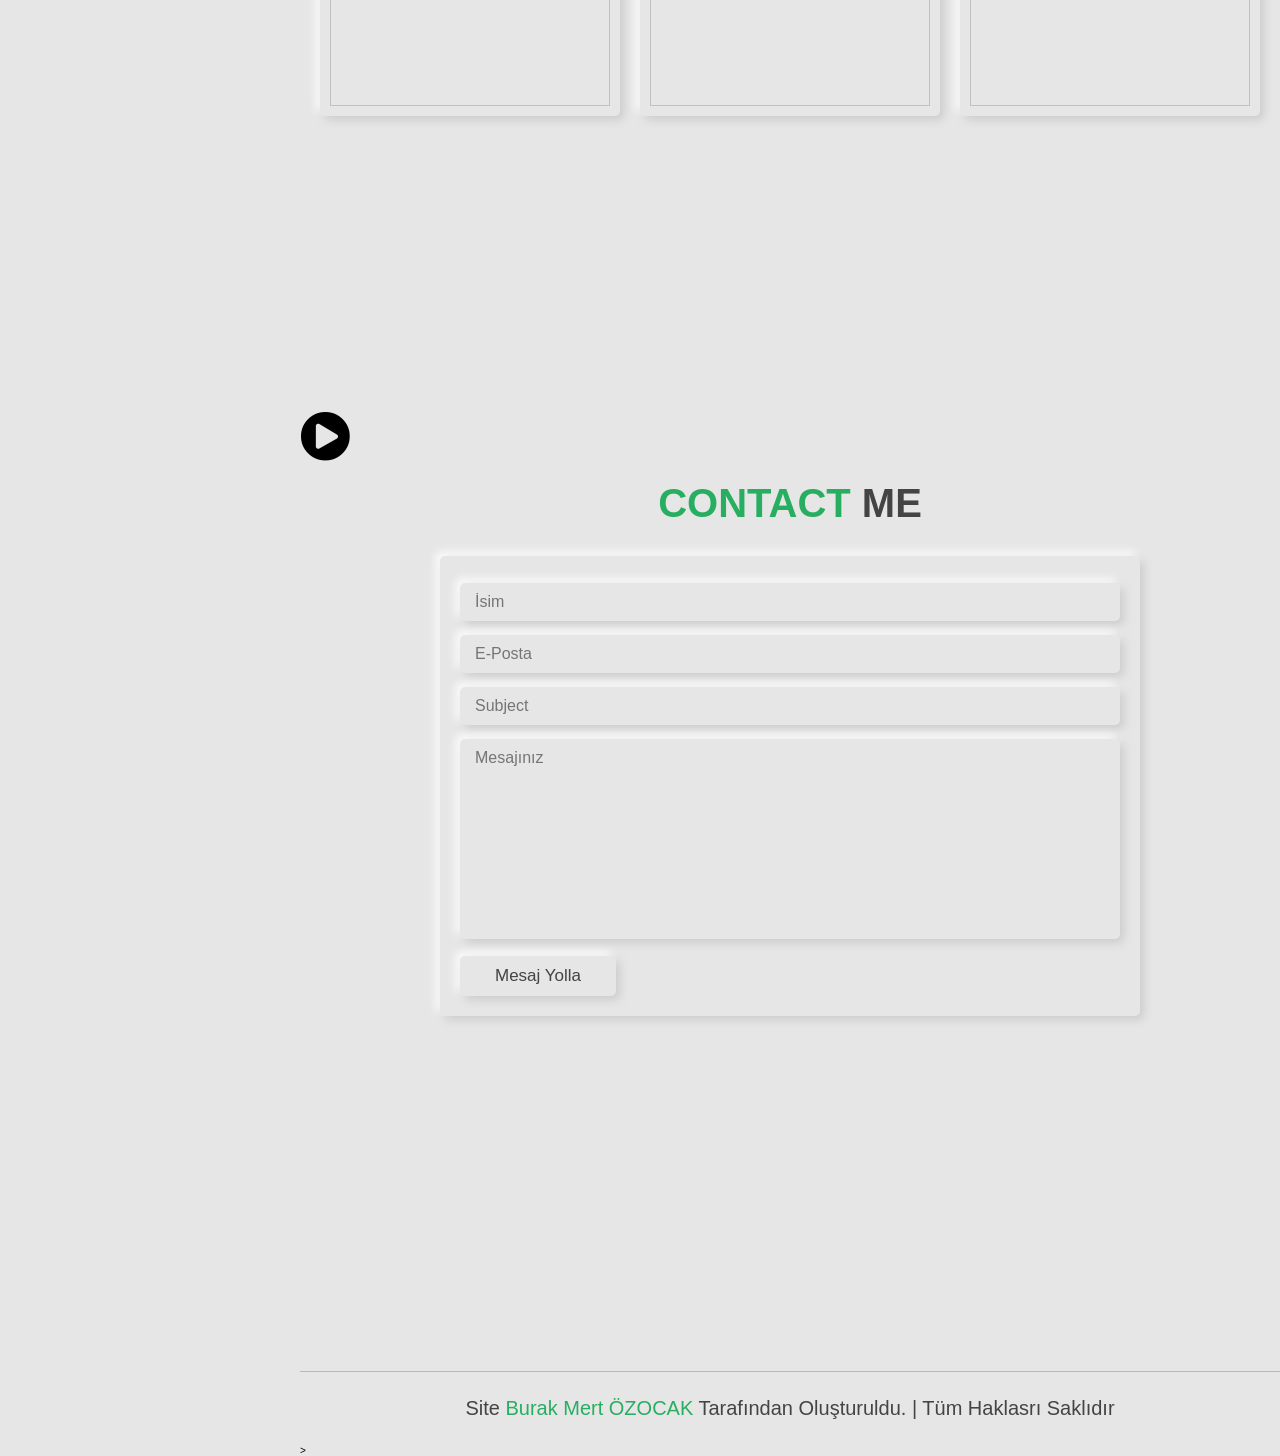
==== commit b7fdd157: "Update index.html" ====
--- a/index.html
+++ b/index.html
@@ -1,4 +1,4 @@
-<!DOCTYPE html>
+8<!DOCTYPE html>
 <html lang="en">
 
 <head>
@@ -219,18 +219,30 @@
 
 </html>
 
-<audio id="benimSarkim" loop>
-  <source src="sarki.mp3" type="audio/mpeg">
-  Tarayıcınız müzik çalmayı desteklemiyor.
-</audio>
-
-<div onclick="muzigiCal()" style="cursor:pointer; padding:20px; background:#f0f0f0; border:1px solid #ccc; text-align:center;">
-  Müziği Başlatmak İçin Buraya Tıkla!
-</div>
-
 <script>
-function muzigiCal() {
-  var audio = document.getElementById("benimSarkim");
-  audio.play();
+// Müzik dosyasını tanımlıyoruz
+let track = document.createElement('audio');
+track.src = "sarki.mp3"; // Dosya adın tam olarak bu olmalı
+track.loop = true;
+
+let isPlaying = false;
+
+function playpauseTrack() {
+  if (!isPlaying) playTrack();
+  else pauseTrack();
 }
-</script>
+
+function playTrack() {
+  track.play();
+  isPlaying = true;
+  // Simgeyi duraklat (pause) simgesine çevirir
+  document.querySelector(".playpause-track").innerHTML = '<i class="fa fa-pause-circle fa-5x"></i>';
+}
+
+function pauseTrack() {
+  track.pause();
+  isPlaying = false;
+  // Simgeyi tekrar oynat (play) simgesine çevirir
+  document.querySelector(".playpause-track").innerHTML = '<i class="fa fa-play-circle fa-5x"></i>';
+}
+</script>>
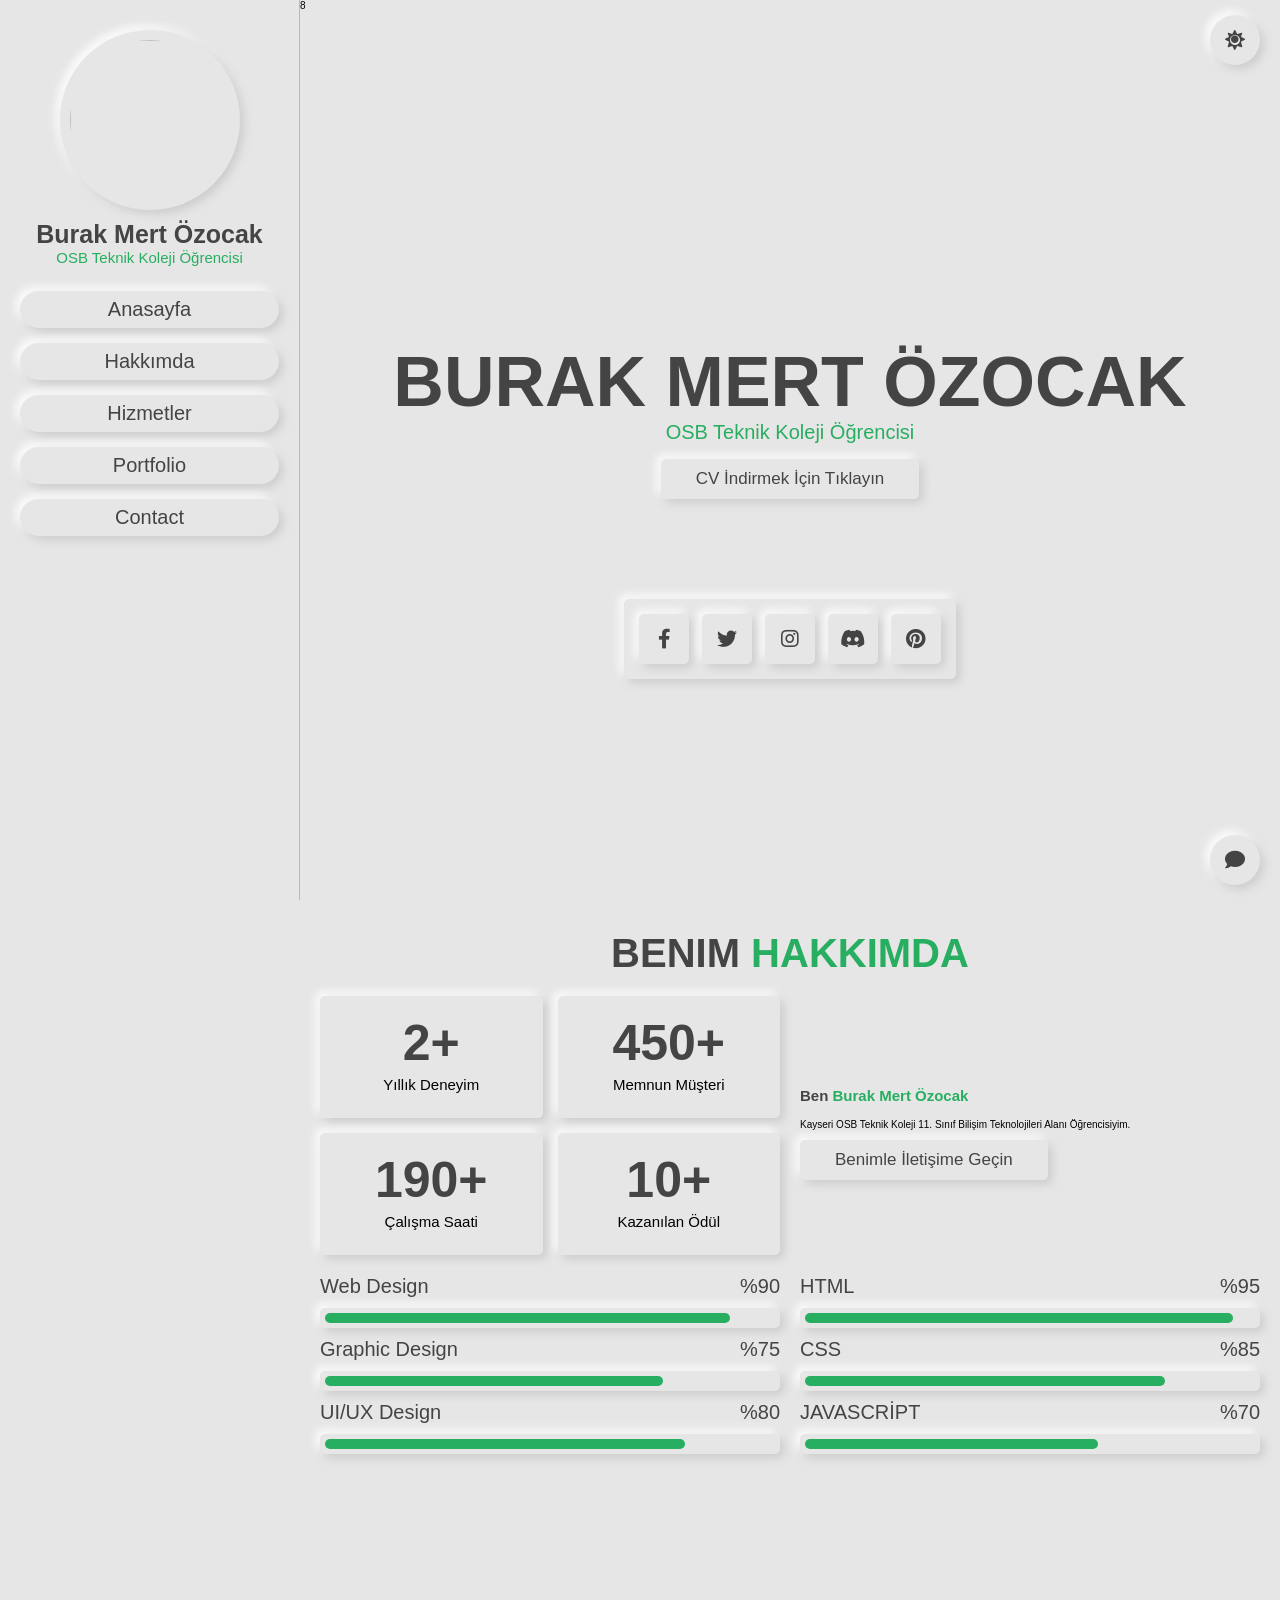
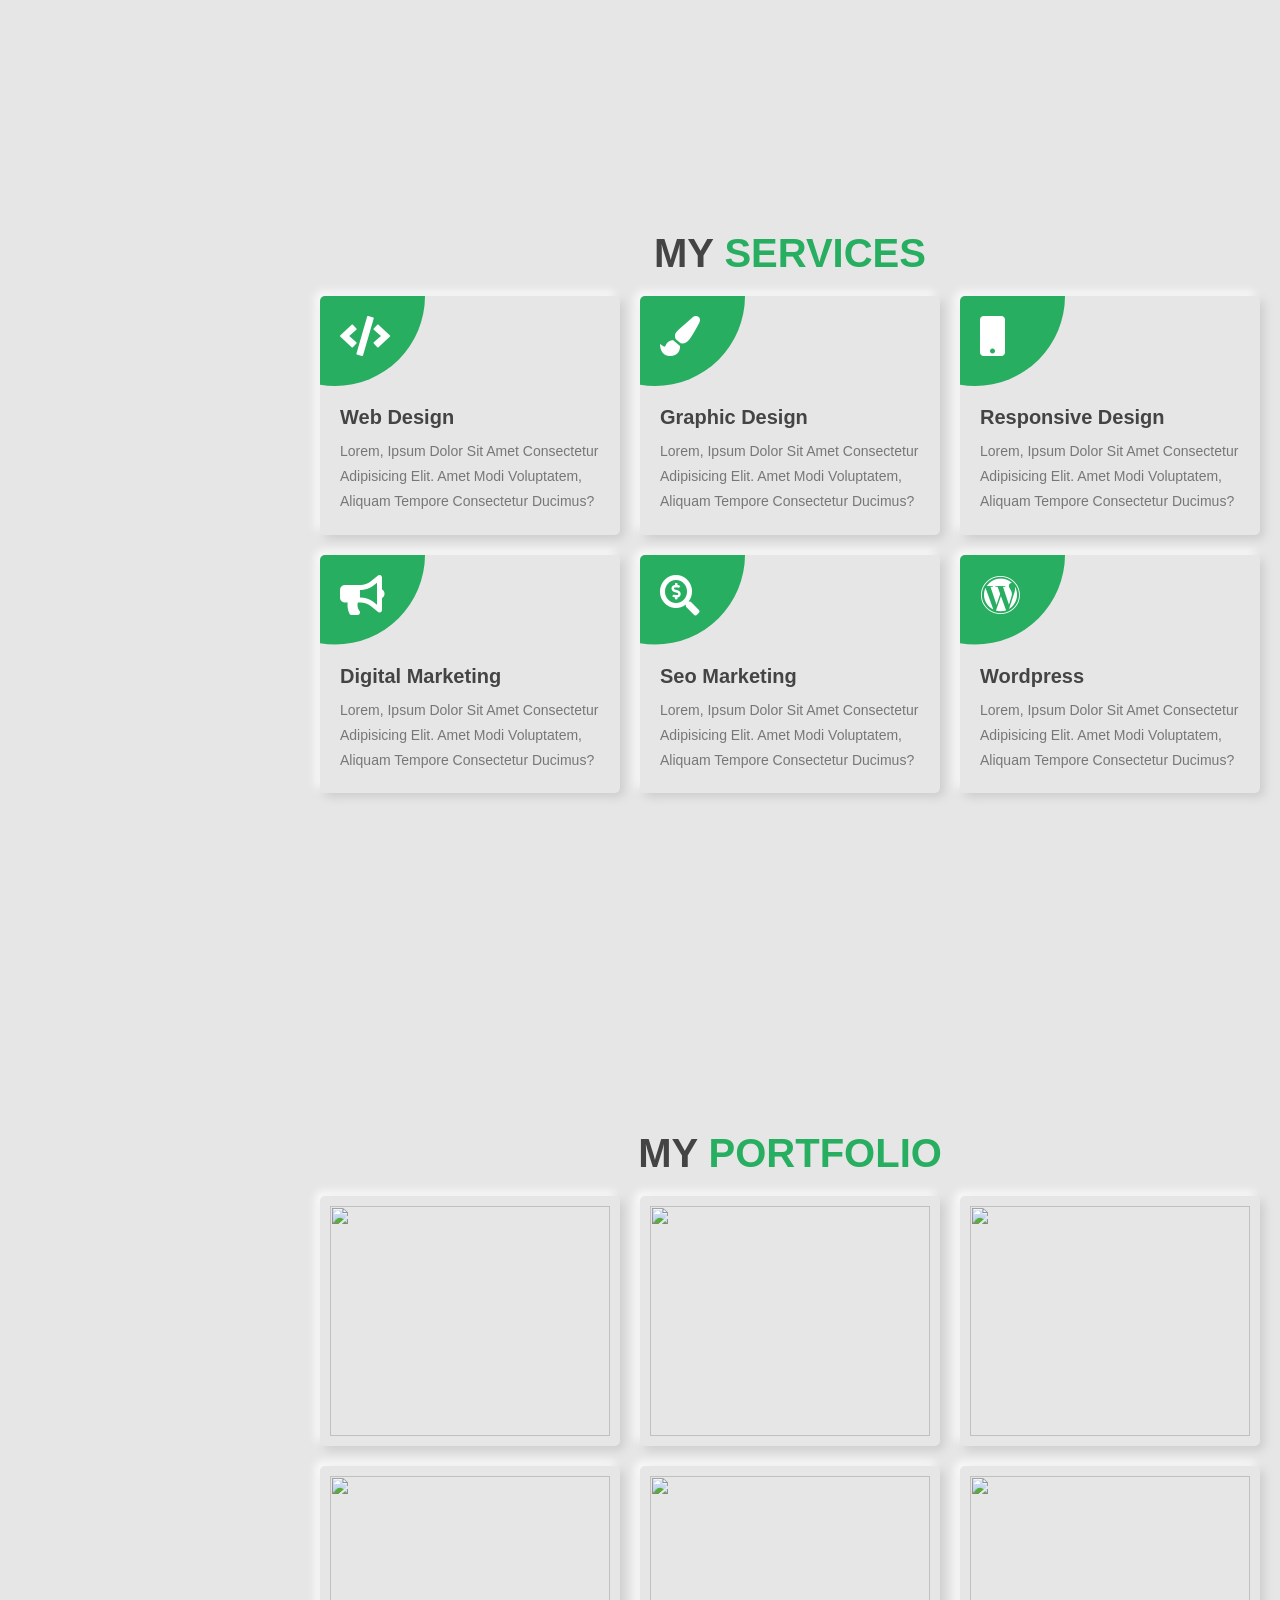
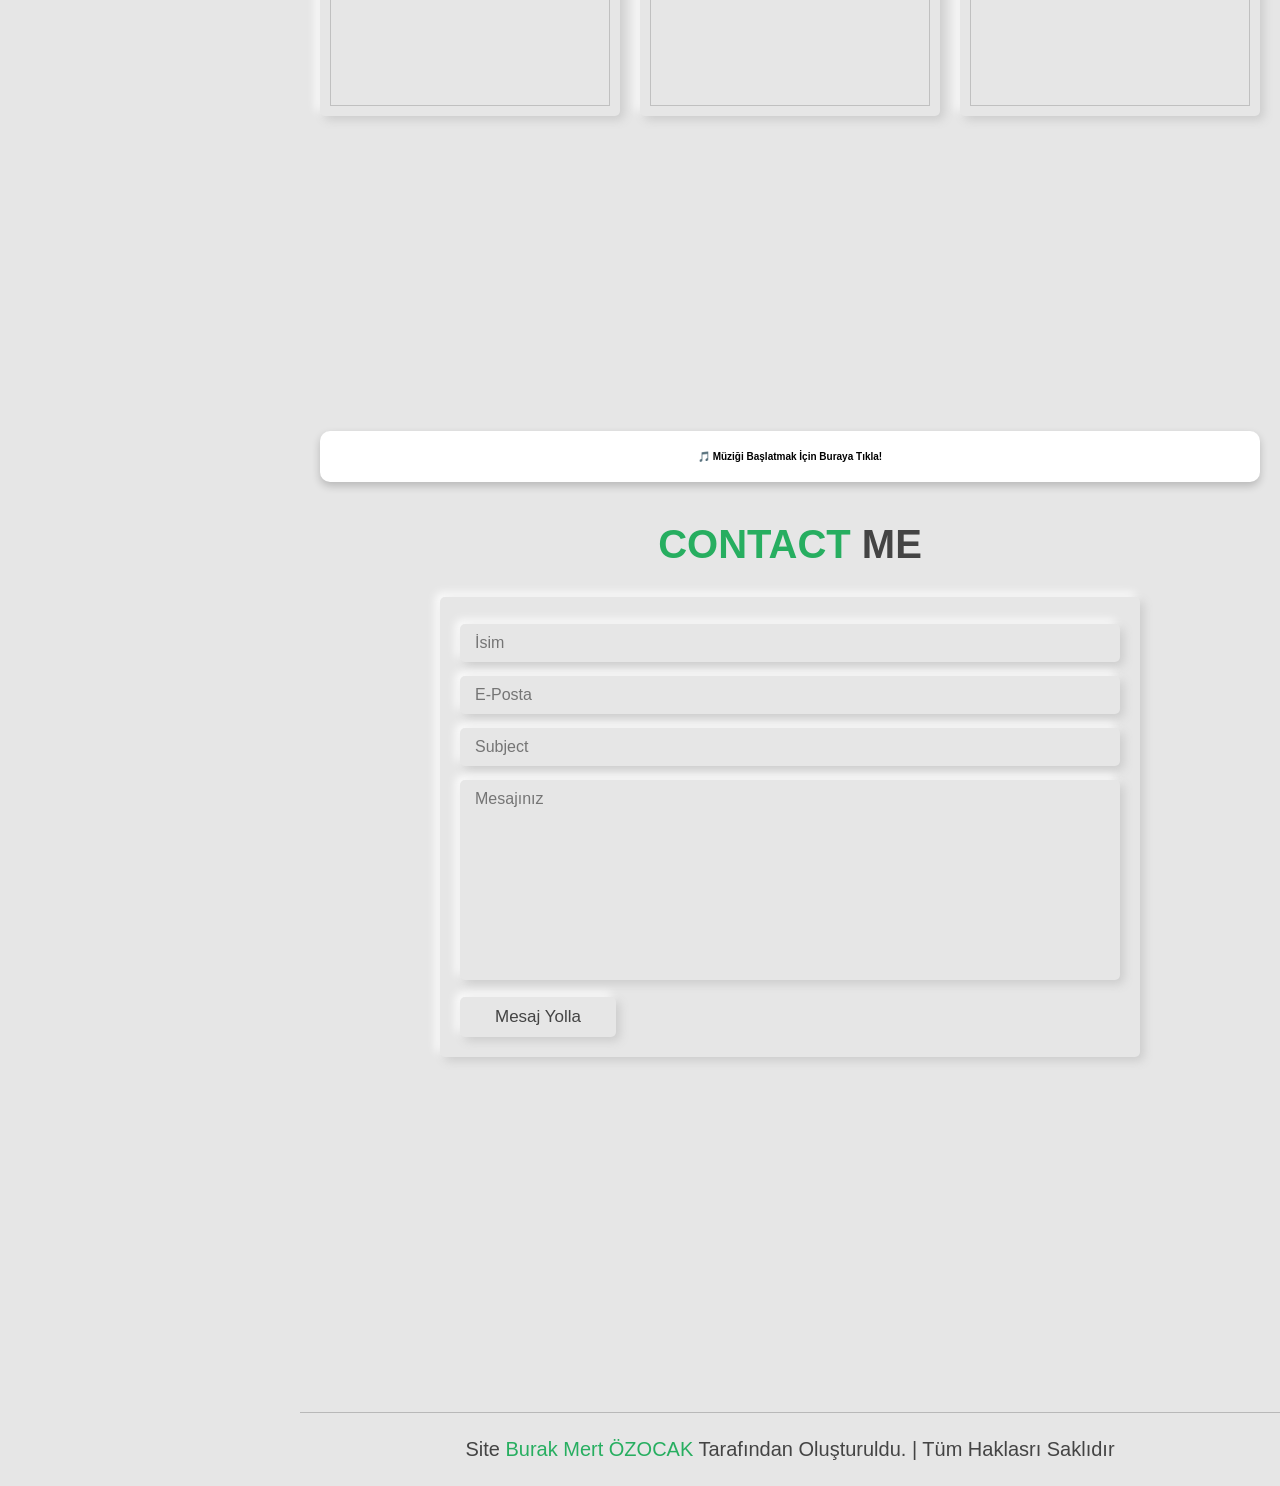
==== commit be9c7234: "Update index.html" ====
--- a/index.html
+++ b/index.html
@@ -197,7 +197,21 @@
         </div>
     </section>
     
-    <div class="playpause-track" onclick="playpauseTrack()"><i class="fa fa-play-circle fa-5x"></i></div>
+    <audio id="benimSarkim" loop>
+  <source src="sarki.mp3" type="audio/mpeg">
+</audio>
+
+<div onclick="muzigiCal()" style="cursor:pointer; padding:20px; background:white; color:black; border-radius:10px; text-align:center; margin:20px; font-weight:bold; box-shadow: 0 4px 8px rgba(0,0,0,0.2);">
+  🎵 Müziği Başlatmak İçin Buraya Tıkla!
+</div>
+
+<script>
+function muzigiCal() {
+  var audio = document.getElementById("benimSarkim");
+  audio.play();
+}
+</script>
+
 
     <section class="contact" id="contact">
         <h1 class="heading"> <span>Contact</span> me </h1>
@@ -219,30 +233,3 @@
 
 </html>
 
-<script>
-// Müzik dosyasını tanımlıyoruz
-let track = document.createElement('audio');
-track.src = "sarki.mp3"; // Dosya adın tam olarak bu olmalı
-track.loop = true;
-
-let isPlaying = false;
-
-function playpauseTrack() {
-  if (!isPlaying) playTrack();
-  else pauseTrack();
-}
-
-function playTrack() {
-  track.play();
-  isPlaying = true;
-  // Simgeyi duraklat (pause) simgesine çevirir
-  document.querySelector(".playpause-track").innerHTML = '<i class="fa fa-pause-circle fa-5x"></i>';
-}
-
-function pauseTrack() {
-  track.pause();
-  isPlaying = false;
-  // Simgeyi tekrar oynat (play) simgesine çevirir
-  document.querySelector(".playpause-track").innerHTML = '<i class="fa fa-play-circle fa-5x"></i>';
-}
-</script>>
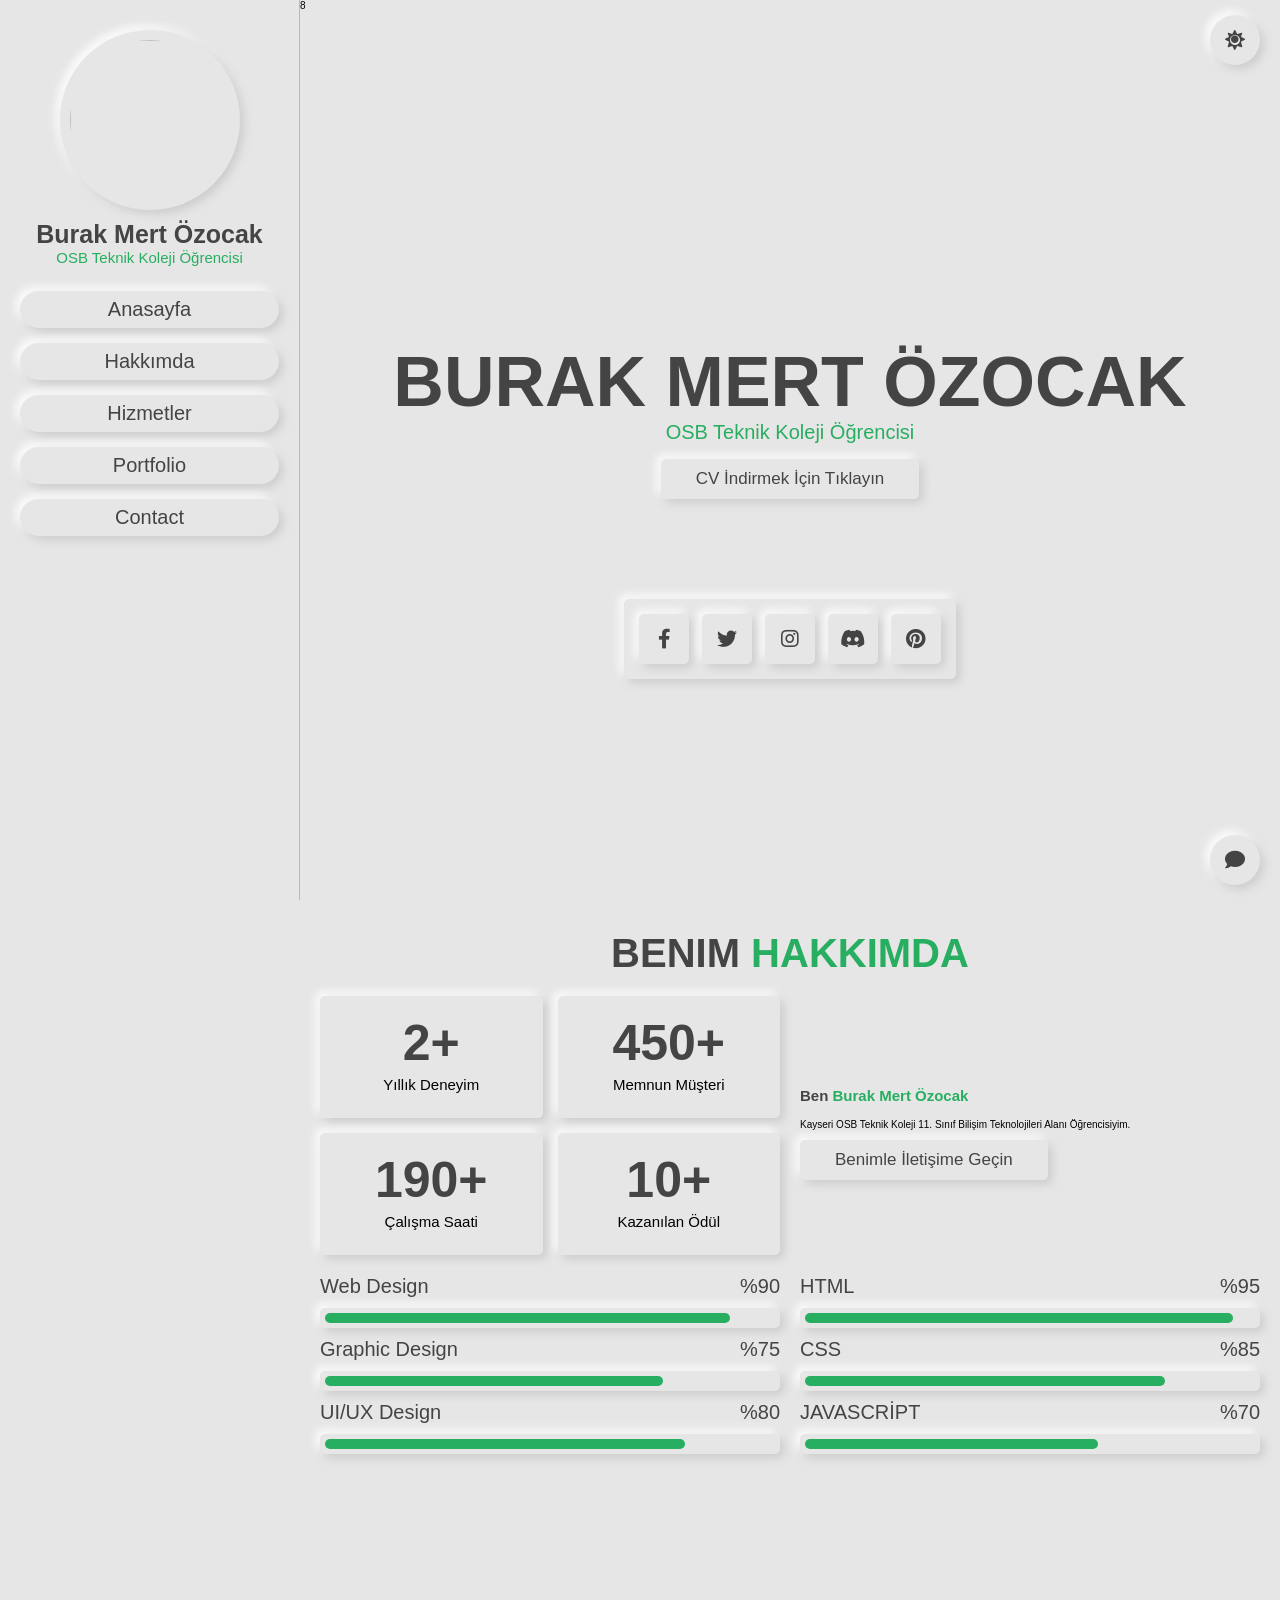
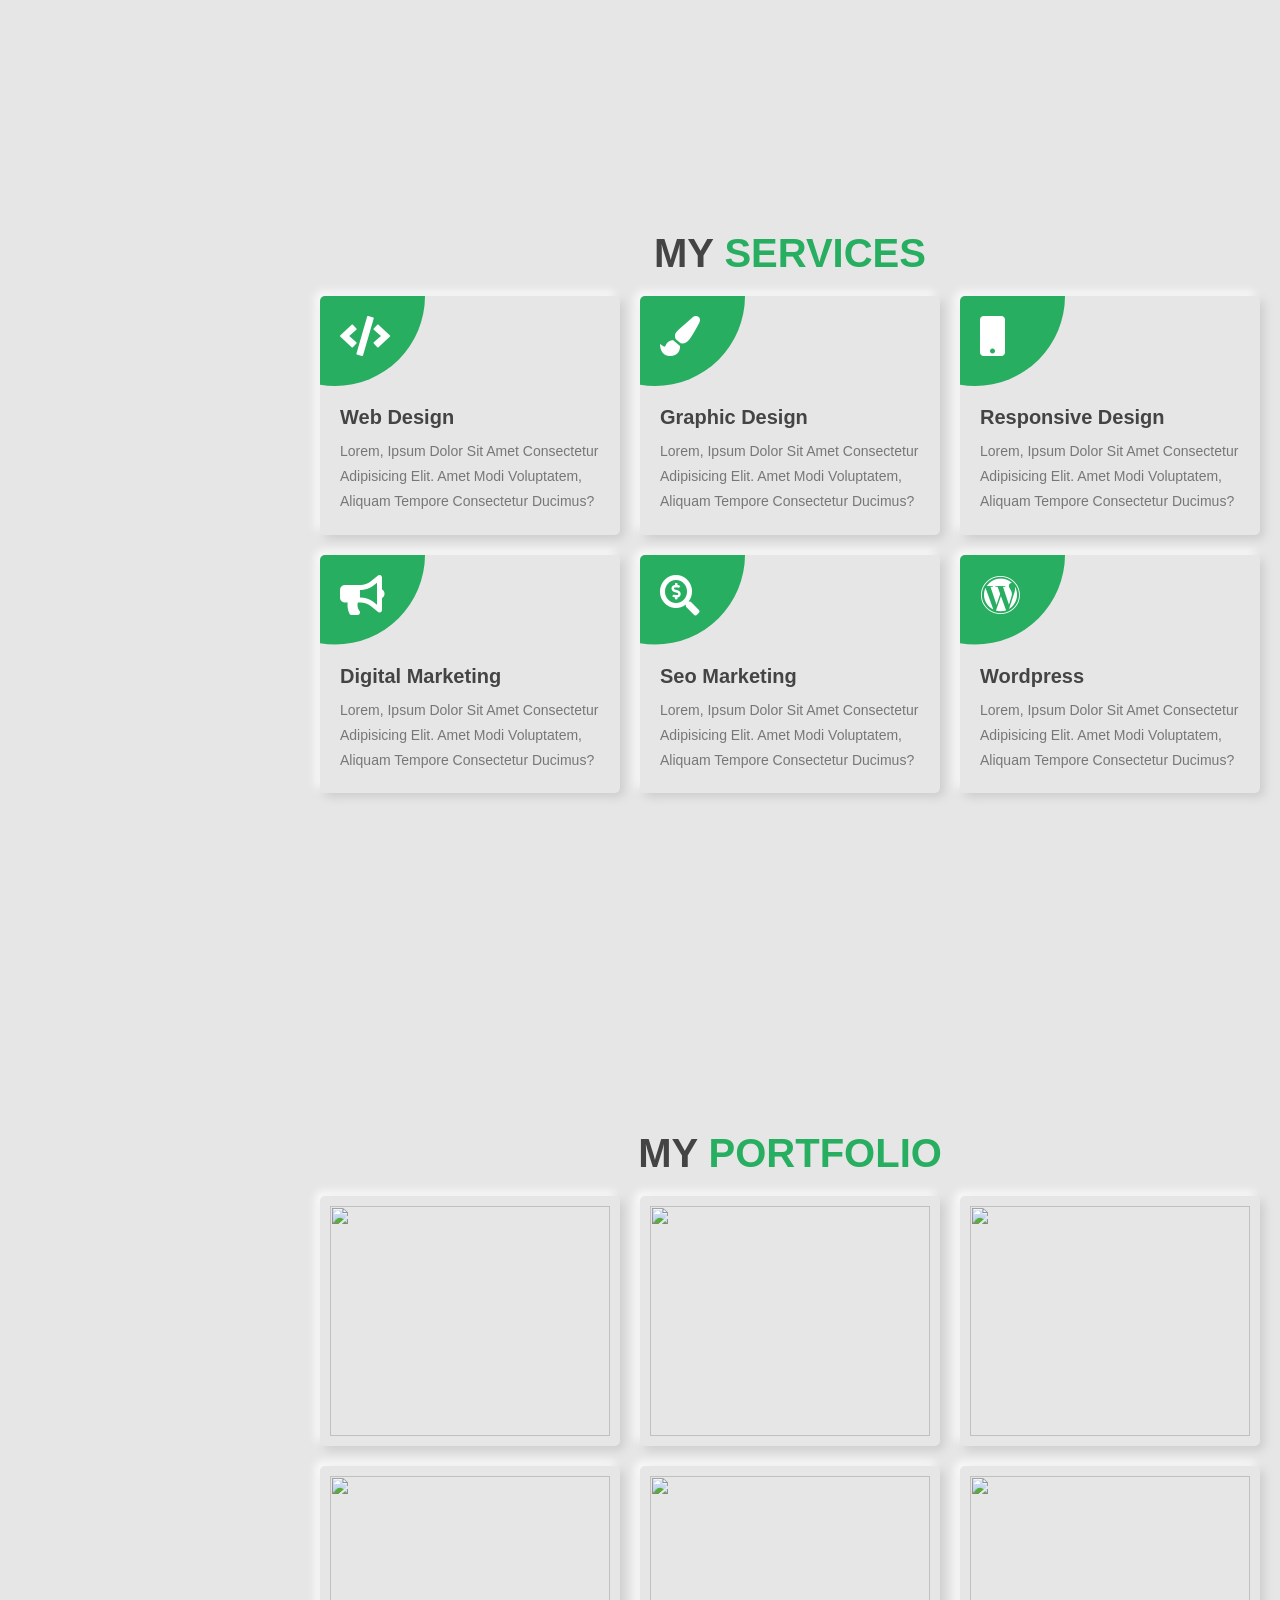
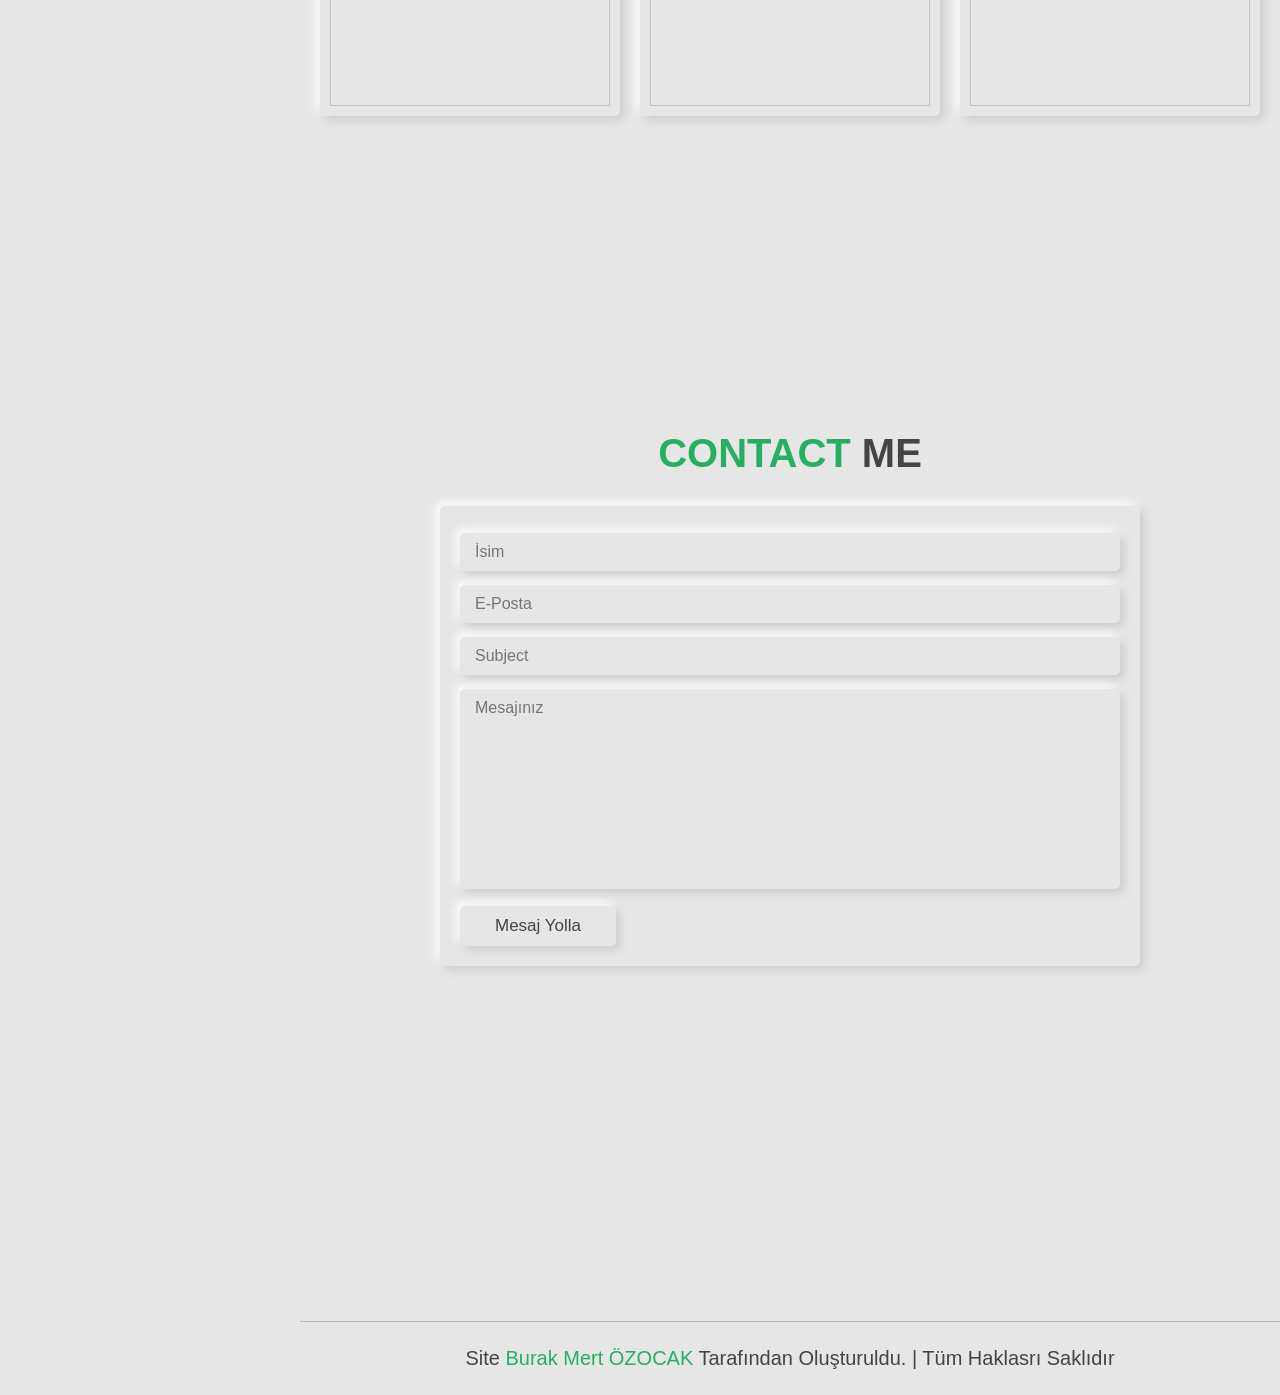
==== commit f9d92165: "Update index.html" ====
--- a/index.html
+++ b/index.html
@@ -197,20 +197,7 @@
         </div>
     </section>
     
-    <audio id="benimSarkim" loop>
-  <source src="sarki.mp3" type="audio/mpeg">
-</audio>
-
-<div onclick="muzigiCal()" style="cursor:pointer; padding:20px; background:white; color:black; border-radius:10px; text-align:center; margin:20px; font-weight:bold; box-shadow: 0 4px 8px rgba(0,0,0,0.2);">
-  🎵 Müziği Başlatmak İçin Buraya Tıkla!
-</div>
-
-<script>
-function muzigiCal() {
-  var audio = document.getElementById("benimSarkim");
-  audio.play();
-}
-</script>
+
 
 
     <section class="contact" id="contact">
